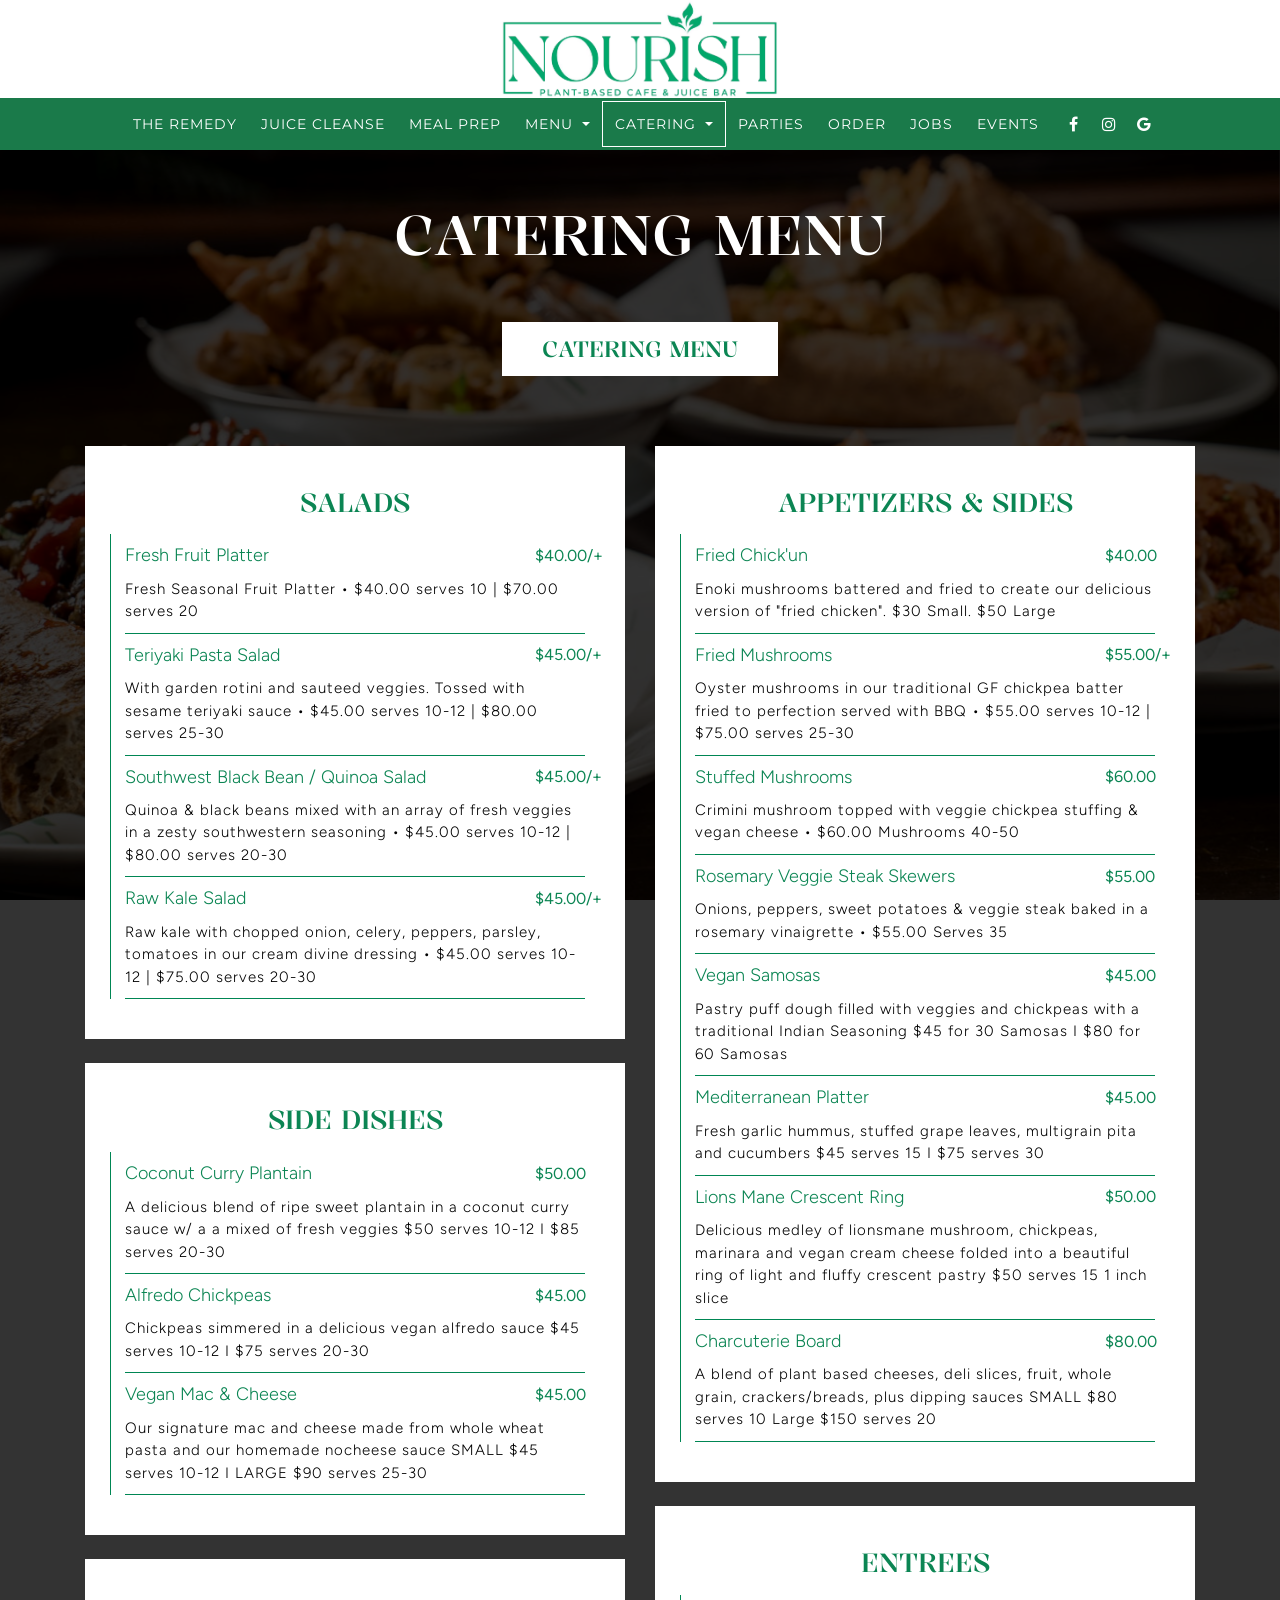
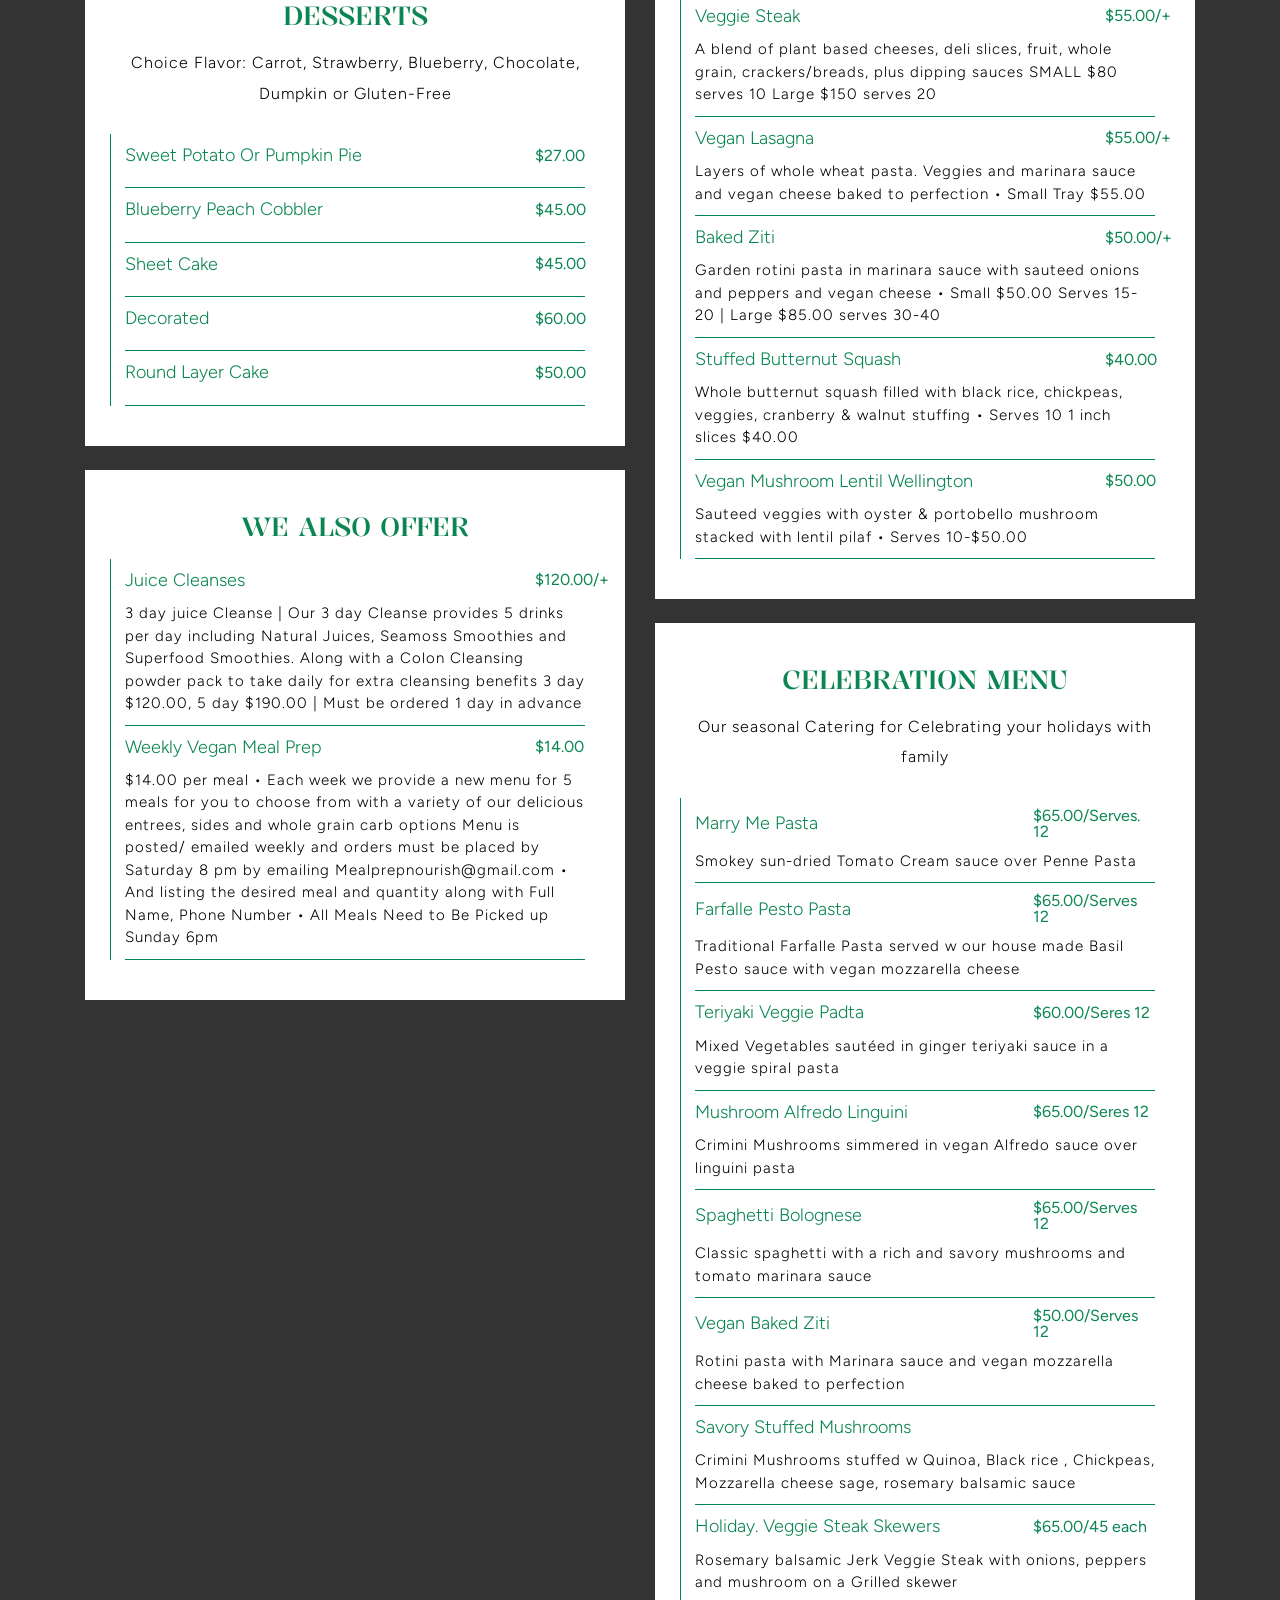
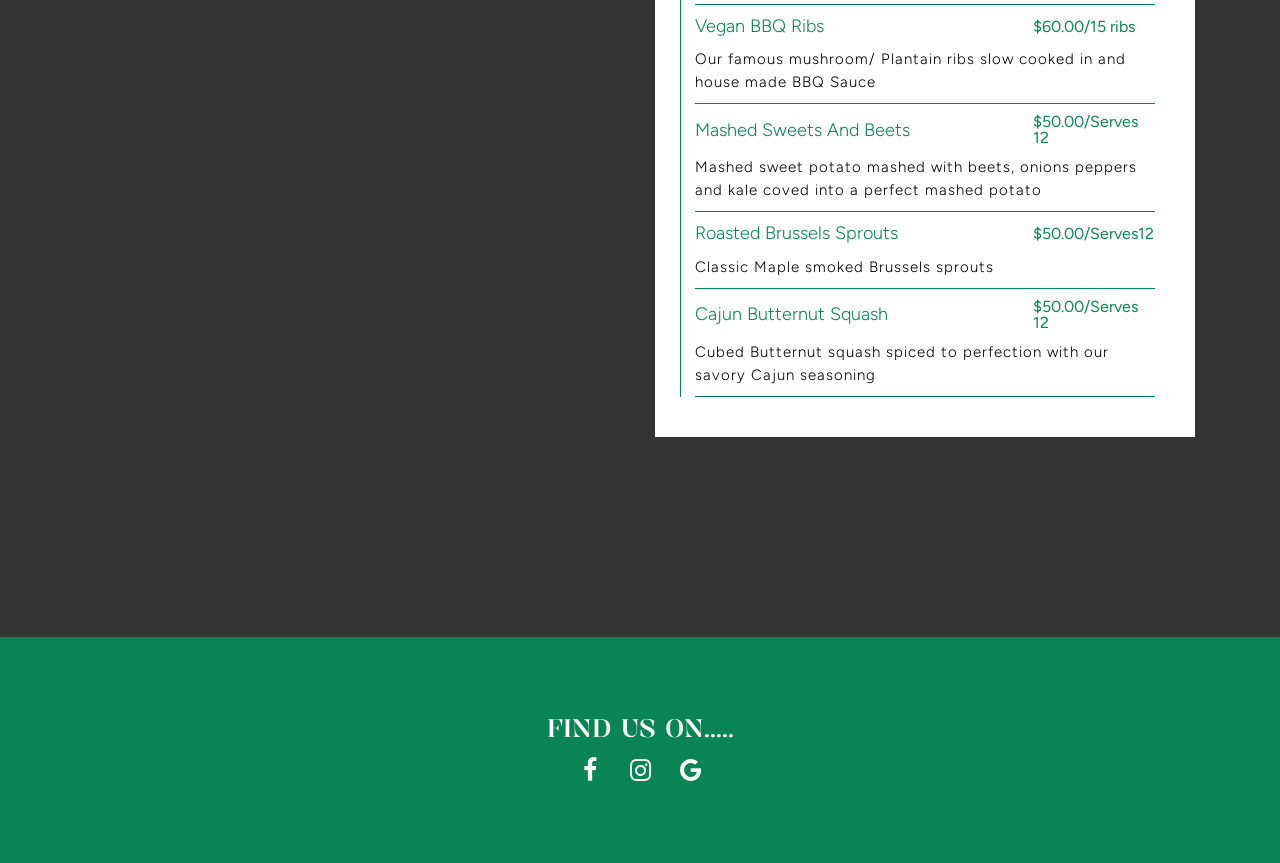
==== catering.html @ 9f15de31 "Live pushed" ====
<!DOCTYPE html>
<html lang="en">
<head>
    <meta charset="UTF-8">
    <meta name="viewport" content="width=device-width, initial-scale=1.0, maximum-scale=1">
<meta http-equiv="Cache-Control" content="no-cache, no-store, must-revalidate">
<meta http-equiv="Pragma" content="no-cache">
<meta http-equiv="Expires" content="0">

    <title>Luckys - Home</title>
    <link rel="shortcut icon" type="image/jpg" href="assets/images/logo/fav-icon.jpg" />
    <!-- fonts -->
    <link rel="preconnect" href="https://fonts.googleapis.com">
    <link rel="preconnect" href="https://fonts.gstatic.com" crossorigin>
    <link href="https://fonts.googleapis.com/css2?family=Figtree:ital,wght@0,300..900;1,300..900&family=Kalnia:wght@100..700&family=Lato:ital,wght@0,100;0,300;0,400;0,700;0,900;1,100;1,300;1,400;1,700;1,900&family=Montserrat:ital,wght@0,100..900;1,100..900&family=Playfair:ital,opsz,wght@0,5..1200,300..900;1,5..1200,300..900&display=swap" rel="stylesheet">
    <!-- custome css -->
    <link rel="stylesheet" href="assets/css/style.css" />
    <link rel="stylesheet" href="assets/css/resp.css" />
    <!-- bootstrap -->
    <link rel="stylesheet" href="assets/plugins/booststrap/css/main.css" />
    <!-- owl carousel -->
    <link rel="stylesheet" href="assets/plugins/owl-carousel/owl.carousel.min.css" />
    <link rel="stylesheet" href="assets/plugins/owl-carousel/owl.theme.default.min.css" />
    <!--swiper-->
    <link rel="stylesheet" href="https://cdn.jsdelivr.net/npm/swiper/swiper-bundle.min.css">
    <link rel="stylesheet" href="https://cdnjs.cloudflare.com/ajax/libs/font-awesome/4.7.0/css/font-awesome.min.css">
    
</head>

<body id="page-body">
  <div class="background-image">
    <img src="/assets/images/cateringbg.jpg" class="img-fluid" alt="">
  </div>

  <div id="site-header"></div>

 
<section class="catering-main-section main-heading">
  <div class="container">
    <h1 class="text-center">Catering Menu</h1>
    <a href="" class="orderBtn catering-btn">
        Catering Menu
    </a>
    <div class="row  justify-content-center text-center">

      <!-- 1st col 6 -->
      <div class="col-lg-6 col-md-6 col-sm-12">

        <!-- 1st Section -->
        <div class="juice-section">
          <h2>Salads</h2>
          <div class="juiceParent">
            <div class="juice-content catering-content">
              <div class="menu-item">
                <h3>Fresh Fruit Platter</h3>
                <span>$40.00/+</span>
              </div>
              <p>
                Fresh Seasonal Fruit Platter • $40.00 serves 10 | $70.00 serves 20
              </p>
            </div>
            <div class="juice-content catering-content">
              <div class="menu-item">
                <h3>Teriyaki Pasta Salad</h3>
                <span>$45.00/+</span>
              </div>
              <p>
                With garden rotini and sauteed veggies. Tossed with sesame teriyaki sauce • $45.00 serves 10-12 | $80.00 serves 25-30
              </p>
            </div>
            <div class="juice-content catering-content">
              <div class="menu-item">
                <h3>Southwest Black Bean / Quinoa Salad</h3>
                <span>$45.00/+</span>
              </div>
              <p>
                Quinoa & black beans mixed with an array of fresh veggies in a zesty southwestern seasoning • $45.00 serves 10-12 | $80.00 serves 20-30
              </p>
            </div>
            <div class="juice-content catering-content">
              <div class="menu-item">
                <h3>Raw Kale Salad</h3>
                <span>$45.00/+</span>
              </div>
              <p>
                Raw kale with chopped onion, celery, peppers, parsley, tomatoes in our cream divine dressing • $45.00 serves 10-12 | $75.00 serves 20-30
              </p>
            </div>
          </div>
        </div>

        <!-- 2nd Section -->
        <div class="juice-section my-4">
          <h2>Side Dishes</h2>
          <div class="juiceParent">
            <div class="juice-content catering-content">
              <div class="menu-item">
                <h3>Coconut Curry Plantain</h3>
                <span>$50.00</span>
              </div>
              <p>
                A delicious blend of ripe sweet plantain in a coconut curry sauce w/ a a mixed of fresh veggies $50 serves 10-12 I $85 serves 20-30
              </p>
            </div>
            <div class="juice-content catering-content">
              <div class="menu-item">
                <h3>Alfredo Chickpeas</h3>
                <span>$45.00</span>
              </div>
              <p>
                Chickpeas simmered in a delicious vegan alfredo sauce $45 serves 10-12 I $75 serves 20-30
              </p>
            </div>
            <div class="juice-content catering-content">
              <div class="menu-item">
                <h3>Vegan Mac & Cheese</h3>
                <span>$45.00</span>
              </div>
              <p>
                Our signature mac and cheese made from whole wheat pasta and our homemade nocheese sauce SMALL $45 serves 10-12 I LARGE $90 serves 25-30
              </p>
            </div>
          </div>
        </div>

        <!-- 3rd Section -->
        <div class="juice-section">
          <h2>Desserts</h2>
          <p class="catering-sub">
            Choice Flavor: Carrot, Strawberry, Blueberry, Chocolate, Dumpkin or Gluten-Free
          </p>
          <div class="juiceParent">
            <div class="juice-content catering-content">
              <div class="menu-item">
                <h3>Sweet Potato or Pumpkin Pie</h3>
                <span>$27.00</span>
              </div>
            </div>
            <div class="juice-content catering-content">
              <div class="menu-item">
                <h3>Blueberry Peach Cobbler</h3>
                <span>$45.00</span>
              </div>
            </div>
            <div class="juice-content catering-content">
              <div class="menu-item">
                <h3>Sheet Cake</h3>
                <span>$45.00</span>
              </div>
            </div>
            <div class="juice-content catering-content">
              <div class="menu-item">
                <h3>Decorated</h3>
                <span>$60.00</span>
              </div>
            </div>
            <div class="juice-content catering-content">
              <div class="menu-item">
                <h3>Round Layer Cake</h3>
                <span>$50.00</span>
              </div>
            </div>
          </div>
        </div>

        <!-- 4th Section -->
        <div class="juice-section mt-4">
          <h2>We Also Offer</h2>
          <div class="juiceParent">
            <div class="juice-content catering-content">
              <div class="menu-item">
                <h3>Juice Cleanses</h3>
                <span>$120.00/+</span>
              </div>
                <p>
                    3 day juice Cleanse | Our 3 day Cleanse provides 5 drinks per day including Natural Juices, Seamoss Smoothies and Superfood Smoothies. Along with a Colon Cleansing powder pack to take daily for extra cleansing benefits 3 day $120.00, 5 day $190.00 | Must be ordered 1 day in advance
                </p>
            </div>
            <div class="juice-content catering-content">
              <div class="menu-item">
                <h3>Weekly Vegan Meal Prep</h3>
                <span>$14.00</span>
              </div>
              <p>
                $14.00 per meal • Each week we provide a new menu for 5 meals for you to choose from with a variety of our delicious entrees, sides and whole grain carb options Menu is posted/ emailed weekly and orders must be placed by Saturday 8 pm by emailing Mealprepnourish@gmail.com • And listing the desired meal and quantity along with Full Name, Phone Number • All Meals Need to Be Picked up Sunday 6pm
              </p>
            </div>
          </div>
        </div>

      </div>

      <!-- 2nd col 6 -->
      <div class="col-lg-6 col-md-6 col-sm-12">

        <!-- 1st section -->
        <div class="juice-section">
          <h2>Appetizers & Sides</h2>
          <div class="juiceParent">
            <div class="juice-content catering-content">
              <div class="menu-item">
                <h3>Fried Chick'un</h3>
                <span>$40.00</span>
              </div>
              <p>
                Enoki mushrooms battered and fried to create our delicious version of "fried chicken". $30 Small. $50 Large
              </p>
            </div>
            <div class="juice-content catering-content">
              <div class="menu-item">
                <h3>Fried Mushrooms</h3>
                <span>$55.00/+</span>
              </div>
              <p>
                Oyster mushrooms in our traditional GF chickpea batter fried to perfection served with BBQ • $55.00 serves 10-12 | $75.00 serves 25-30
              </p>
            </div>
            <div class="juice-content catering-content">
              <div class="menu-item">
                <h3>Stuffed Mushrooms</h3>
                <span>$60.00</span>
              </div>
              <p>
                Crimini mushroom topped with veggie chickpea stuffing & vegan cheese • $60.00 Mushrooms 40-50
              </p>
            </div>
            <div class="juice-content catering-content">
              <div class="menu-item">
                <h3>Rosemary Veggie Steak Skewers</h3>
                <span>$55.00</span>
              </div>
              <p>
                Onions, peppers, sweet potatoes & veggie steak baked in a rosemary vinaigrette • $55.00 Serves 35
              </p>
            </div>
            <div class="juice-content catering-content">
              <div class="menu-item">
                <h3>Vegan Samosas</h3>
                <span>$45.00</span>
              </div>
              <p>
                Pastry puff dough filled with veggies and chickpeas with a traditional Indian Seasoning $45 for 30 Samosas I $80 for 60 Samosas
              </p>
            </div>
            <div class="juice-content catering-content">
              <div class="menu-item">
                <h3>Mediterranean Platter</h3>
                <span>$45.00</span>
              </div>
              <p>
                Fresh garlic hummus, stuffed grape leaves, multigrain pita and cucumbers $45 serves 15 I $75 serves 30
              </p>
            </div>
            <div class="juice-content catering-content">
              <div class="menu-item">
                <h3>Lions Mane Crescent Ring</h3>
                <span>$50.00</span>
              </div>
              <p>
                Delicious medley of lionsmane mushroom, chickpeas, marinara and vegan cream cheese folded into a beautiful ring of light and fluffy crescent pastry $50 serves 15 1 inch slice
              </p>
            </div>
            <div class="juice-content catering-content">
              <div class="menu-item">
                <h3>Charcuterie Board</h3>
                <span>$80.00</span>
              </div>
              <p>
                A blend of plant based cheeses, deli slices, fruit, whole grain, crackers/breads, plus dipping sauces SMALL $80 serves 10 Large $150 serves 20
              </p>
            </div>
          </div>
        </div>

        <!-- 2nd section -->
        <div class="juice-section my-4">
          <h2>Entrees</h2>
          <div class="juiceParent">
            <div class="juice-content catering-content">
              <div class="menu-item">
                <h3>Veggie Steak</h3>
                <span>$55.00/+</span>
              </div>
              <p>
                A blend of plant based cheeses, deli slices, fruit, whole grain, crackers/breads, plus dipping sauces SMALL $80 serves 10 Large $150 serves 20
              </p>
            </div>
            <div class="juice-content catering-content">
              <div class="menu-item">
                <h3>Vegan Lasagna</h3>
                <span>$55.00/+</span>
              </div>
              <p>
                Layers of whole wheat pasta. Veggies and marinara sauce and vegan cheese baked to perfection • Small Tray $55.00
              </p>
            </div>
            <div class="juice-content catering-content">
              <div class="menu-item">
                <h3>Baked Ziti</h3>
                <span>$50.00/+</span>
              </div>
              <p>
                Garden rotini pasta in marinara sauce with sauteed onions and peppers and vegan cheese • Small $50.00 Serves 15-20 | Large $85.00 serves 30-40
              </p>
            </div>
            <div class="juice-content catering-content">
              <div class="menu-item">
                <h3>Stuffed Butternut Squash</h3>
                <span>$40.00</span>
              </div>
              <p>
                Whole butternut squash filled with black rice, chickpeas, veggies, cranberry & walnut stuffing • Serves 10 1 inch slices $40.00
              </p>
            </div>
            <div class="juice-content catering-content">
              <div class="menu-item">
                <h3>Vegan Mushroom Lentil Wellington</h3>
                <span>$50.00</span>
              </div>
              <p>
                Sauteed veggies with oyster & portobello mushroom stacked with lentil pilaf • Serves 10-$50.00
              </p>
            </div>
          </div>
        </div>

        <!-- 3rd section -->
        <div class="juice-section">
          <h2>Celebration Menu</h2>
          <p class="catering-sub">
            Our seasonal Catering for Celebrating your holidays with family
          </p>
          <div class="juiceParent">
            <div class="juice-content catering-content">
              <div class="menu-item">
                <h3>Marry Me Pasta</h3>
                <span class="catering-amount">$65.00/Serves. 12</span>
              </div>
              <p>
                Smokey sun-dried Tomato Cream sauce over Penne Pasta
              </p>
            </div>
            <div class="juice-content catering-content">
              <div class="menu-item">
                <h3>Farfalle Pesto Pasta</h3>
                <span class="catering-amount">$65.00/Serves 12</span>
              </div>
              <p>
                Traditional Farfalle Pasta served w our house made Basil Pesto sauce with vegan mozzarella cheese
              </p>
            </div>
            <div class="juice-content catering-content">
              <div class="menu-item">
                <h3>Teriyaki Veggie Padta</h3>
                <span class="catering-amount">$60.00/Seres 12</span>
              </div>
              <p>
                Mixed Vegetables sautéed in ginger teriyaki sauce in a veggie spiral pasta
              </p>
            </div>
            <div class="juice-content catering-content">
              <div class="menu-item">
                <h3>Mushroom Alfredo Linguini</h3>
                <span class="catering-amount">$65.00/Seres 12</span>
              </div>
              <p>
                Crimini Mushrooms simmered in vegan Alfredo sauce over linguini pasta
              </p>
            </div>
            <div class="juice-content catering-content">
              <div class="menu-item">
                <h3>Spaghetti Bolognese</h3>
                <span class="catering-amount">$65.00/Serves 12</span>
              </div>
              <p>
                Classic spaghetti with a rich and savory mushrooms and tomato marinara sauce
              </p>
            </div>
            <div class="juice-content catering-content">
              <div class="menu-item">
                <h3>Vegan Baked Ziti</h3>
                <span class="catering-amount">$50.00/Serves 12</span>
              </div>
              <p>
                Rotini pasta with Marinara sauce and vegan mozzarella cheese baked to perfection
              </p>
            </div>
            <div class="juice-content catering-content">
              <div class="menu-item">
                <h3>Savory Stuffed Mushrooms</h3>
                <span class="catering-amount"></span>
              </div>
              <p>
                Crimini Mushrooms stuffed w Quinoa, Black rice , Chickpeas, Mozzarella cheese sage, rosemary balsamic sauce
              </p>
            </div>
            <div class="juice-content catering-content">
              <div class="menu-item">
                <h3>Holiday. Veggie Steak Skewers</h3>
                <span class="catering-amount">$65.00/45 each</span>
              </div>
              <p>
                Rosemary balsamic Jerk Veggie Steak with onions, peppers and mushroom on a Grilled skewer
              </p>
            </div>
            <div class="juice-content catering-content">
              <div class="menu-item">
                <h3>Vegan BBQ Ribs
                </h3>
                <span class="catering-amount">$60.00/15 ribs</span>
              </div>
              <p>
                Our famous mushroom/ Plantain ribs slow cooked in and house made BBQ Sauce
              </p>
            </div>
            <div class="juice-content catering-content">
              <div class="menu-item">
                <h3>Mashed Sweets and Beets</h3>
                <span class="catering-amount">$50.00/Serves 12</span>
              </div>
              <p>
                Mashed sweet potato mashed with beets, onions peppers and kale coved into a perfect mashed potato
              </p>
            </div>
            <div class="juice-content catering-content">
              <div class="menu-item">
                <h3>Roasted Brussels Sprouts</h3>
                <span class="catering-amount">$50.00/Serves12</span>
              </div>
              <p>
                Classic Maple smoked Brussels sprouts
              </p>
            </div>
            <div class="juice-content catering-content">
              <div class="menu-item">
                <h3>Cajun Butternut Squash</h3>
                <span class="catering-amount">$50.00/Serves 12</span>
              </div>
              <p>
                Cubed Butternut squash spiced to perfection with our savory Cajun seasoning
              </p>
            </div>
          </div>
        </div>

      </div>
 

    </div>

  </div>
</section>

<div id="footer"></div>



    
    

    <!-- jquery -->
    <script src="assets/plugins/jquery/slim.js"></script>
    <!-- bootstrap -->
    <script src="assets/plugins/booststrap/js/popper.js"></script>
    <script src="assets/plugins/booststrap/js/main.js"></script>
    <!-- owl carousel -->
    <script src="assets/plugins/owl-carousel/owl.carousel.min.js"></script>
    <!-- custome js -->
    <script src="assets/js/custome.js"></script>
</body>
</html>
---- assets/css/style.css ----
:root{
  --html-primary : #0b8553;
  --html-secondary :#008654;
  --black-color : #000000;
  --white-color : #ffffff;
  --line-color: #067acc;
  --green:      #1a7a4a;
  --green-dark: #155e39;
  --red-accent: #c0392b;
  --white:      #ffffff;
}

body, html {
  scroll-behavior: smooth;
}

/* HEADER */
 

/* ─────────────────────────────────────────
   ROOT FIX: position:fixed takes the header
   completely out of document flow.
   The page body NEVER reflows when the
   header shrinks, so the jerk is impossible.
───────────────────────────────────────── */
#site-header {
  position: fixed;
  top: 0; left: 0; right: 0;
  z-index: 1000;
  will-change: transform;        /* own GPU layer */
  transition: box-shadow 0.35s ease;
}

#site-header.scrolled {
  box-shadow: 0 3px 16px rgba(0,0,0,0.18);
}

 

/* ── Logo bar ── */
.logo-bar {
  background: var(--white);
  text-align: center; 
  transition: padding 0.35s ease;
}
#site-header.scrolled .logo-bar img{ width: 150px; transition: all 0.2s linear; } 
#site-header .logo-bar img{transition: all 0.2s linear; } 

/* ── Logo box ── */
.logo-wrap {
  position: relative;
  transition: padding 0.35s ease;
}
#site-header.scrolled .logo-wrap { padding: 4px 16px 3px; }
.logo-wrap img{ 
  width: 280px;
}
/* leaf decorations */
 
.logo-wrap::before { left: 22px;  transform: rotate(-20deg); }
.logo-wrap::after  { right: 22px; transform: scaleX(-1) rotate(-20deg); }
#site-header.scrolled .logo-wrap::before,
#site-header.scrolled .logo-wrap::after { opacity: 0; }

/* ── Logo text
   CRITICAL: font-size NEVER changes.
   We scale with transform — GPU only, zero reflow. ── */
.logo-name {
  font-family: 'Playfair Display', serif;
  font-size: 2.6rem;           /* constant */
  font-weight: 700;
  letter-spacing: 6px;
  color: var(--green);
  line-height: 1;
  text-transform: uppercase;
  display: inline-block;
  transform-origin: top center;
  transition: transform 0.35s ease, letter-spacing 0.35s ease;
}
#site-header.scrolled .logo-name {
  transform: scale(0.52);      /* looks like ~1.35rem, no layout shift */
  letter-spacing: 3px;
}

html {
  overflow-y: scroll;
}

/* ── Subtitle ── */
.logo-sub {
  font-family: 'Lato', sans-serif;
  font-size: 0.58rem;
  letter-spacing: 3.5px;
  color: var(--green);
  text-transform: uppercase;
  margin-top: 2px;
  display: block;
  transform-origin: top center;
  transition: opacity 0.3s ease, transform 0.3s ease, margin-top 0.3s ease;
}
#site-header.scrolled .logo-sub {
  opacity: 0;
  transform: scaleY(0);
  margin-top: 0;
}

/* ── Nav bar ── */
.main-nav { background: var(--green); }

.main-nav .navbar { padding: 0; min-height: 48px; }

.main-nav .navbar-nav .nav-link,
.main-nav .navbar-nav .dropdown-toggle {
  font-size: 14px;
  font-weight: 400;
  letter-spacing: 1px;
  text-transform: uppercase;
  color: #fff !important;
  padding: 14px 12px !important;
  transition: background 0.2s;
  position: relative;
  font-family: "Montserrat", sans-serif;
}
/* .main-nav .navbar-nav .nav-item:hover > .nav-link { background: rgba(0,0,0,0.15); } */

.main-nav .navbar-nav .nav-item.highlighted > .nav-link {
  border: 1.5px solid #fff;
  padding: 10px 12px !important;
}
.social-icons-holder.mobile {
  display: none !important;
}

.social-icons .nav-link { font-size: 1rem; padding: 14px 7px !important; }
.navbar .social-links {
  gap: 5px;
}
.navbar .contact-icon {
  width: 30px;
  height: 30px;
}
.nav-link::before{
  content: '';
  position: absolute;
  bottom: 10px;
  left: 0;
  width: 0; 
  transition: all 0.3s linear;
  border-bottom: 2px solid var(--white-color);
}
.nav-link:hover::before{
  width: 100%;
}
.dropdown-item {
  font-family: "Montserrat", sans-serif;
  font-weight: 300;
  color: #fff;
  font-size: 14px;
}


/* ── Smooth dropdown — open AND close ── */
.main-nav .dropdown-menu {
  display: block !important;
  max-height: 0;
  overflow: hidden;
  visibility: hidden;
  transition: max-height 0.5s linear, visibility 0s linear 0.35s;
}

.main-nav .dropdown-menu.show {
  max-height: 300px;
  visibility: visible;
  transition: max-height 0.5s linear, visibility 0s linear 0s;
}


/* Dropdowns */
.dropdown-menu {
  background: var(--green);
  border: none; border-radius: 0;
  min-width: 160px; padding: 0; margin-top: 0;
}
.dropdown-menu .dropdown-item {
  /* font-family: 'Lato', sans-serif;
  font-size: 0.72rem; font-weight: 700;
  letter-spacing: 1.4px; text-transform: uppercase;
  color: #fff; padding: 10px 18px; */
}
.dropdown-menu .dropdown-item:hover { background: rgba(255,255,255,0.12); color: #fff; }

/* Hamburger */
.navbar-toggler { border-color: rgba(255,255,255,0.5); }
.navbar-toggler-icon {
  background-image: url("data:image/svg+xml,%3csvg xmlns='http://www.w3.org/2000/svg' width='30' height='30' viewBox='0 0 30 30'%3e%3cpath stroke='rgba(255,255,255,0.9)' stroke-linecap='round' stroke-miterlimit='10' stroke-width='2' d='M4 7h22M4 15h22M4 23h22'/%3e%3c/svg%3e");
}

/* ── Hero ── */
.hero-placeholder {
  height: 1800px;
  background: linear-gradient(160deg, #c8d8c8 0%, #a0b8a0 50%, #8aaa8a 100%);
  display: flex; align-items: center; justify-content: center;
  color: rgba(255,255,255,0.75);
  font-family: 'Lato', sans-serif; font-size: 0.9rem;
  letter-spacing: 2px; text-transform: uppercase;
}

/* HEADER */

 .close:not(:disabled):not(.disabled):focus,  .close:not(:disabled):not(.disabled):hover {
    opacity: 1;
}

         .gallerySection {
            z-index: 99;
        }

 .lightbox-container {
    position: fixed;
}
 .lightboxpreview {
   transition: all .3s linear;
padding-top:60%;
  cursor:pointer;
  background-size:cover;
}
   
 .lightbox-content {
max-height:75svh;
  height:75svh;
}

 .lightbox-close { 
  cursor:pointer;
    margin-left: auto;
  position:absolute;
  right:-30px;
  top:-30px;
  color:white;
    font-size: 2rem;
    font-weight: 700;
    line-height: 1;}

     .modalscale {transform:scale(0);
opacity:0;}



 .lightbox-container,  .lightbox-btn,  .lightbox-image-wrapper,  .lightbox-enabled{transition:all .4s ease-in-out;}
.lightbox_img_wrap {padding-top:65%;
  position:relative;
  overflow:hidden;
  width: 100%;
  height: 100%;
}
 .lightbox-enabled:hover {
  transform:scale(1.1)
}
 .lightbox-enabled {width:100%;
height:100%;
  position:absolute;
  top:0;
object-fit:cover;
cursor:pointer;}

 .lightbox-container {width:100vw;
height:100vh;
position:fixed;
top:0;
left:0;
  display:flex;
  align-items:center;
  justify-content:center;
background-color:rgba(0,0,0,.6);
z-index:9999;
opacity:0;
pointer-events:none;
}

 .lightbox-container.active {
  opacity:1;
  pointer-events:all;
}
 .lightbox-image-wrapper {
  display:flex;
  transform:scale(0);
  align-items:center;
  justify-content:center;
  max-width:90vw;
  max-height:90vh;
  position: relative;
    background: #fff;
    padding: 5px;
}
 .lightbox-container.active .lightbox-image-wrapper {transform:scale(1);}
 .lightbox-btn,  #close {
    color: white;
    z-index: 9999999;
    cursor: pointer;
    position: absolute;
    font-size: 18px;
    background: #000;
    width: 40px;
    height: 40px;
    display: flex;
    align-items: center;
    justify-content: center;
    border-radius: 50%;
    border: 2px solid #fff;

}

 #close {
    top: -15px;
    right: -10px;
    background: #000;
    width: 40px;
    height: 40px;
    display: flex;
    align-items: center;
    justify-content: center;
    border-radius: 50%;
    border: 2px solid #fff;
    font-size: 18px;
}

 .left {left:10px;}
 .right {right:10px;}
 

 .lightbox-image {
    width: 500px;
    max-height: 500px;
    object-fit: cover;
 }

@keyframes slideleft {
  33% {transform:translateX(-300px);
  opacity:0;
  }
  66% {transform:translateX(300px);
  opacity:0;
  }
}


 .slideleft {
   animation-name: slideleft;
 animation-duration: .5s; 
 animation-timing-function: ease; 
}
@keyframes slideright {
  33% {transform:translateX(300px);
  opacity:0;}
  66% {transform:translateX(-300px);
  opacity:0;}
}


 .slideright{
   animation-name: slideright;
 animation-duration: .5s; 
 animation-timing-function: ease; 
}
	
 .close {
    opacity: 1;
}
	
	

    .nav-pills {
      gap: 25px;
    }  

      

    
    
    /*  */
          body  { 
          font-family: "Figtree", sans-serif; 
          color: #6c6a6a; 
          line-height: 24px; 
          overflow-x: hidden; 
          scroll-behavior: smooth; 
          background-color: #fff;
          } 
          
          p {
         margin-bottom: 25px; 
         font-size: 20px;
          font-family: "Figtree", sans-serif;
          color: #fff;
          letter-spacing: 1px;
          line-height: 1.9em;
          font-weight: 200;
         }
      
          p > a {
         color: inherit;
         }
          h1,  h2,  h3,  h4,  h5,  h6 {
         line-height: 1.3;
         font-family: "Kalnia", serif;
         }
          .row {
         margin: 0 -15px!important;
         }
         
          section {
         position: relative;
         z-index: 1;
         background-size: cover;
         background-position: center center;
         background-repeat: no-repeat;
         }   
          .btn {
         font-size: 14px;
         border-radius: 0;
         padding: 0 30px;
         line-height: 50px;
         }  
    
           #lightbox {
        display: none;
      }
         #lightbox.active {
        display: flex;
      }

      /* section{
        padding: 70px 0;
        position: relative;
        z-index: 0;
       } */
      
          .overlay{
            content: "";
          background: rgb(0 0 0 / 58%);
          position: absolute;
          width: 100%;
          height: 100%;
          top: 0;
          left: 0;
          z-index: -1;
         }
      
          h1 {
          font-size: 70px;
          color: var(--html-primary);
          font-weight: 500;
          text-transform: uppercase;
          margin-top: 0;
         }
          h2 {
          font-size: 65px;
          color: #ffffff;
          font-weight: 500;
          text-transform: uppercase;
         }
          h3 {
          color: #fff;
        font-size: 25px;
        font-weight: 600;
          }
          h4 {
          
         }
          h5 {
          
         }
          h6 {
          
         }
      
               video {
        width: 100%;
        display: block;
      }
      
      
         .controls {
        position: absolute;
          bottom: 20px;
          width: 100%;
          display: flex;
          align-items: center;
          gap: 10px;
          padding: 10px;
      }
      
        .controls button {
        background: none;
          border: none;
          color: #fff;
          font-size: 40px;
          cursor: pointer;
          font-weight: 900;
          width: 40px;
          height: 40px;
      }
       .headerSection {
          overflow: hidden;
      }
        #mute {
        width: 50px;
          height: 50px;
          background-size: contain;
          background-repeat: no-repeat;
          border: none;
          cursor: pointer;
      }
      
        .volume-on {
        background-image: url("https://assets.touch2success.com/static/b1cb275a788a9c10f60a93682b1e7039/img/1771956388phpkcCbmr.png") !important;
        filter: invert(1);
      }
      
        .volume-mute {
        background-image: url("https://assets.touch2success.com/static/b1cb275a788a9c10f60a93682b1e7039/img/1771956388php33QjFG.png") !important;
        filter: invert(1);
      }
       .headerContent {
        background: var(--html-primary);
          padding: 25px 10px;
          text-align: center;
      }
       .foodSection {
        padding: 100px 0;
      }
       .foodContent {
        text-align: center;
      }
       .logoImg {
        width: 80px;
      }
       .foodContent p{ 
        font-size: 28px;
          font-weight: 500;
          margin-bottom: 30px;
          color: #000;
          font-family: "Kalnia", serif;
          line-height: 1.3;
      }
       .orderBtn {
        color: var(--html-primary);
          background: #ff000000;
          font-size: 18px;
          border: 2px solid var(--html-primary);
          padding: 8px 30px;
          display: inline-block;
          font-family: "Kalnia", serif;
          text-transform: uppercase;
          font-weight: 500;
      }
      
       .orderBtn:hover {
        text-decoration: none;
          background-color: var(--html-secondary);
          background: var(--html-secondary);
          color: #fff;
          border-width: 2px;
          border-style: solid;
          border-color: var(--html-secondary);
          opacity: 1;
          -webkit-animation-duration: 0.3s;
          animation-duration: 0.3s;
          -webkit-animation-timing-function: linear;
          animation-timing-function: linear;
          -webkit-animation-iteration-count: 1;
          animation-iteration-count: 1;
          -webkit-animation-name: a-wobble-vertical;
          animation-name: a-wobble-vertical;
          -webkit-animation-duration: 1s;
          animation-duration: 1s;
      }
      /* Wobble Vertical -> animation 3 */
      @-webkit-keyframes a-wobble-vertical {
        16.65% {
          -webkit-transform: translateY(8px);
          transform: translateY(8px);
        }
        33.3% {
          -webkit-transform: translateY(-6px);
          transform: translateY(-6px);
        }
        49.95% {
          -webkit-transform: translateY(4px);
          transform: translateY(4px);
        }
        66.6% {
          -webkit-transform: translateY(-2px);
          transform: translateY(-2px);
        }
        83.25% {
          -webkit-transform: translateY(1px);
          transform: translateY(1px);
        }
        100% {
          -webkit-transform: translateY(0);
          transform: translateY(0);
        }
      }
      @keyframes a-wobble-vertical {
        16.65% {
          -webkit-transform: translateY(8px);
          transform: translateY(8px);
        }
        33.3% {
          -webkit-transform: translateY(-6px);
          transform: translateY(-6px);
        }
        49.95% {
          -webkit-transform: translateY(4px);
          transform: translateY(4px);
        }
        66.6% {
          -webkit-transform: translateY(-2px);
          transform: translateY(-2px);
        }
        83.25% {
          -webkit-transform: translateY(1px);
          transform: translateY(1px);
        }
        100% {
          -webkit-transform: translateY(0);
          transform: translateY(0);
        }
      }
       .onlineSection {
        background-image: url('https://assets.touch2success.com/static/b1cb275a788a9c10f60a93682b1e7039/img/1771959519php3Tkv75.jpg');
        background-size: cover;
        padding: 100px 0;
        text-align: center;
      }
       .orderBtn.two {
        color: #ffffff;
        border: 2px solid #ffffff;
      }
       .orderBtn.two:hover {
        background-color: #fff;
        color: var(--html-secondary);
        transition: all 0.2s linear;
      }
       .carouselBg {
        min-height: 650px;
          background-repeat: no-repeat;
          background-size: cover;
          display: flex;
          justify-content: center;
          background-position: center;
      }
       .carousel-item .content{ 
        display: flex;
          align-items: center;
          justify-content: center;
          flex-direction: column;
          z-index: 1;
          text-align: center;
      }
       .carousel-item::after {
        content: '';
          position: absolute;
          top: 0;
          left: 0;
          width: 100%;
          height: 100%;
          background: #0000006f;
          z-index: 0;
      }
        .carousel-inner::after {
        display: none;
      }
      
       .gallery {
        display: grid;
          grid-template-columns: repeat(5, 1fr);
          grid-template-rows: repeat(2, auto);
          gap: 0;
      }
       .gallery .bigImg {
            grid-row-start: 1;
          grid-row-end: 4;
          grid-column-start: 1;
          grid-column-end: 3;
      }
       .gallery { 
        width: 100%;
        height: 100%;
      }
    
        .gallery .item{ 
        overflow: hidden;
        transition: all 0.2s linear;
       }
        .gallery .item img{  
        transition: all 0.2s linear;
        object-fit: cover;
       }
       .fa-map-marker {
        color: #84ee7d;
       }
    
        .gallery .item:hover img{ 
        overflow: hidden;
        transform: scale(1.15) rotate(5deg);
        transition: all 0.2s linear;
       }
         .lb-data .lb-number {
        display: none !important;
      }
          /* .uk-grid>* {
              padding-left: 0;
          }
      
          *+.uk-grid-margin, .uk-grid+.uk-grid, .uk-grid>.uk-grid-margin {
            margin: 0;
          }
      
          .uk-grid {
              margin-left: 0;
          } */
    
           .reviewSection {
            background-image: url('https://assets.touch2success.com/static/b1cb275a788a9c10f60a93682b1e7039/img/1772022039phpP1yaQx.jpg');
            background-size: cover;
            padding: 100px 0;
            text-align: center;  
        background-attachment: fixed;
          }
           .reviewContent p {
            font-size: 14px;
          }
           .reviewContent i.fa.fa-star {
            color: #9af290;
          }
           .review-text {
            width: 80%;
        display: flex;
        align-items: center;
        justify-content: center;
        margin: auto;
          }
           .review-text i{ 
            width: 30px;
        height: 30px;
        font-size: 40px;
        color: #9af290;
          }
    
            blockquote {
        margin-top: 20px;
        padding: 0 25px;
        font-size: 17px;
        color: #fff;
        margin-bottom: 10px;
        height: 100px;
    display: flex;
    align-items: center;
    font-weight: 300;
    }
    .brandBtns {
      gap: 20px;
      display: flex;
      justify-content: center;
      flex-wrap: wrap;
    }
    .onlineSection p{
      line-height: 1.3;
      font-size: 18px;
      margin: 25px 0 40px;
    }
    .reviewSection::after, .onlineSection:after {
      content: '';
      position: absolute;
      top: 0;
      left: 0;
      width: 100%;
      height: 100%;
      background: #00000042;
      z-index: -1;
  }
     .owl-nav { 
        display: flex;
        justify-content: space-between;
        width: 100%;
        top: 30%;
        bottom: 0;
    }
     .owl-nav .owl-prev span{  
        position: absolute;
    top: 0;
    bottom: 0;
    margin: auto;
    left: 0;
    display: flex;
    align-items: center;
    }
     .owl-nav .owl-next span{  
        position: absolute;
    top: 0;
    bottom: 0;
    margin: auto;
    right: 0;
    display: flex;
    align-items: center;
    }
     .owl-nav button span{ 
      font-size: 50px;
      color: #ffffffb6;
    }
     .owl-theme .owl-nav [class*=owl-]:hover {
        background: transparent;
        color: #FFF;
        text-decoration: none;
    }
     .carouselCenter .owl-dots {
      margin-top: 50px;
        z-index: 0;
        position: relative;
    }
    
     .owl-nav:hover button span {
      color: #ffffff;
    }
     .locationContents {
      padding:0 25px;
    }
     .mapSection:after {
      content: '';
      position: absolute;
      top: 0;
      left: 0;
      background-image: url('https://assets.touch2success.com/static/b1cb275a788a9c10f60a93682b1e7039/img/1772026854php6Ff9La.jpg');
      background-size: contain;
      width: 100%;
      height: 100%;
      z-index: -1;
      opacity: 0.5;
    }
     .maps iframe{
      border: 0;
        width: 100%;
        height: 500px;
    }
     .locationContents {
      display: flex;
        flex-wrap: wrap;
        justify-content: center;
        align-items: center;
    }
     .locationContents p{ 
      text-align: center;
      font-size: 20px;
      font-weight: 500;
      color: #098756;
      line-height: 1.3;
    }
     .locationContents p span{  
      font-family: "Kalnia", serif;
        display: block;
        font-size: 30px;
        font-weight: 500;
        margin-bottom: 10px;
    }
     .locOne {
      width: 50%;
    }
     .locTwo {
      width: 100%;
    }
     .socialSection {
      background-color: #098555;
      padding: 75px 0;
      text-align: center;
    }
     .carousel-indicators li {
      width: 20px;
        height: 20px;
        border-radius: 50%;
    }
     .socialSection::after {
      content: '';
      position: absolute;
      top: 0;
      left: 0;
      background-image: url('https://assets.touch2success.com/static/b1cb275a788a9c10f60a93682b1e7039/img/1772029330phpe2flMu.jpg');
    }
     .socialSection h3{
      text-transform: uppercase;
      font-weight: 500;
      text-align: center;
    }
     .socialSection .fa{
      color: #fff;
      font-size: 25px;
    }
     .social-links {
      display: flex;
        align-items: center;
        gap: 15px;
        justify-content: center;
    }
     .contact-icon {
      background-color: #ffffff00;
        width: 35px;
        height: 35px;
        display: flex;
        align-items: center;
        justify-content: center;
      transition: all 0.2s linear;
      color: var(--white-color);
    }
     .contact-icon:hover{
      background-color: #fff;
      transition: all 0.2s linear;
    }
     .contact-icon:hover .fa{ 
      color: #098555;
      transition: all 0.2s linear;
    }
    
     .uk-link-toggle:hover .uk-link,  .uk-link:hover,  a:hover {
      text-decoration: none;
    }
    

          .video-wrapper {position:relative;}
          .video-wrapper video {width:100%;height: 90dvh; display:block;object-fit: cover;}
          .play-btn , .mute-btn{position:absolute; bottom:10px;font-size:40px; color:white; cursor:pointer;  width:50px; height:50px; border-radius:50%; display:flex; align-items:center; justify-content:flex-start; transition:0.3s ease;}
          .play-btn {left: 60px;}
          .mute-btn{left:120px}
      
.logo {
  position: relative;
  max-width: 300px;
  margin: auto;
}
         
 /* Juice Page Start */

.header-main-section {
  position: relative;
  font-family: "Figtree", sans-serif;
  text-transform: uppercase;
  padding: 200px 0 100px;
}
.header-main-section::before{
  content: '';
  position: absolute;
  top: 0;
  left: 0;
  width: 100%;
  height: 100%;
  background-color: var(--black-color);
  opacity: 0.7;
  z-index: -1;
}
.header-main-section h1{
  font-size: 58px; 
  color: var(--white-color);
  margin-bottom: 80px;
}
.juice-section h2{
  font-size: 30px;
  font-weight: 500;
  margin-bottom: 15px;
  color: var(--html-primary);
}
.juice-content h3{
  font-size: 18px;
  text-transform: capitalize;
  font-family: "Figtree", sans-serif;
  font-weight: 300;
  margin: 0;
  width: calc(100% - 50px);
  color: var(--html-primary);
}
.menu-item span {
  display: block;
  width: 50px;
  line-height: 1;
}
.juice-content p{
  font-size: 15px;
  text-transform: none;
  font-family: "Figtree", sans-serif;
  margin-bottom: 0;
  font-weight: 300;
  line-height: 1.5;
  color: var(--html-primary);
}
.juice-section{
  background-color: var(--white-color);
  padding: 40px;
}
.juice-content {
  border-bottom: 1.3px solid var(--html-secondary);
  padding: 10px 0;
}
.juiceParent{
  position: relative;
}
.juiceParent::after{
  content: '';
  position: absolute;
  top: 0;
  left: -15px;
  width: 1px;
  height: 100%;
  background-color: var(--html-secondary);
}
.menu-item{
  display: flex;
  align-items: center;
  justify-content: space-between;
  margin: 0 0 10px 0;
  color: var(--html-primary);
} 
.btn-2{
  width: fit-content;
  margin: auto;
  display: flex;
  margin-top: 60px;
  color: var(--white-color) !important;
  border: 2px solid var(--white-color);
    background: var(--html-primary);
}
.orderBtn.btn-2:hover {
  border-color: var(--green-dark);
  background: var(--white);
  color: var(--green-dark);
}

/* Juice Page End */


/* Meal Page Start */
.meal-main-section {
  position: relative;
  font-family: "Kalnia", serif;
  text-transform: uppercase;
  padding: 200px 0 100px;
}
.meal-main-section::before{
  content: '';
  position: absolute;
  top: 0;
  left: 0;
  width: 100%;
  height: 100%;
  background-color: var(--black-color);
  opacity: 0.8;
  z-index: -1;
}
.meal-main-section h1{
  font-size: 65px; 
  color: var(--white-color);
  margin-bottom: 20px;
}
.meal-image img{
  width: 680px;
  height: 400px;
  margin: 0 auto 30px;
  object-fit: cover;
}
.meal-text{
  margin-bottom: 100px;
}
.meal-text p{
  font-size: 16px;
  text-transform: none;
  width: 80%;
  margin: auto;
  text-align: center;
  line-height: 1.5;
}
.meal-btn {
  position: absolute;
  background-color: var(--white-color);
  color: var(--html-primary);
  border: none;
  padding: 12px 40px;
  display: flex;
  top: -30px;
  left: 0;
  bottom: 0;
  right: 0;
  width: fit-content;
  height: fit-content;
  margin: auto;
}
.meal-btn:hover{
  border: 2px solid var(--white-color);
}
.meal-section span{
  color: var(--html-primary);
  text-transform: capitalize;
  font-family: "Figtree", sans-serif; 
}
.meals-title p{
  text-transform: capitalize;
  text-align: center;
  font-family: "Figtree", sans-serif; 
}
.meal-section h2{
  margin-bottom: 5px;
}
.meal-parent{
  margin-top: 20px;
}

/* Meal Page End */

/* Events Page Start */

.events-main-section{
  position: relative;
  font-family: "Kalnia", serif;
  text-transform: uppercase;
  width: 100%;
  min-height: 900px;
  object-fit: cover;
  padding: 200px 0
}
.events-main-section::before{
  content: '';
  position: absolute;
  top: 0;
  left: 0;
  width: 100%;
  height: 100%;
  background-color: var(--black-color);
  opacity: 0.7;
  z-index: -1;
}
.events-main-section h1{
  font-size: 65px;
  font-weight: 700;
  color: var(--white-color);
  margin-bottom: 20px;
}
.events-heading p{
  text-transform: none;
}

/* Events Page End */


/* Remedy Page Start */
.remedy-main-section{
  position: relative;
  font-family: "Kalnia", serif;
  text-transform: uppercase;
  width: 100%;
  min-height: 900px;
  object-fit: cover;
  padding: 200px 0 0;
}
.remedy-main-section::before{
  content: '';
  position: absolute;
  top: 0;
  left: 0;
  width: 100%;
  height: 100%;
  background-color: var(--black-color);
  opacity: 0.8;
  z-index: -1;
}
.remedy-main-section h1{
  font-size: 65px; 
  color: var(--white-color);
  margin-bottom: 20px;
}
.remedy-btn{
  border: none;
  background-color: var(--white-color);
  color: var(--html-primary);
  gap: 10px; 
  border: 2px solid transparent;
}
.remedy-btn:hover{
  border: 2px solid var(--white-color);
}
.remedy-double-text {
  display: flex;
  gap: 10px;
  align-items: center;
  justify-content: center;
  flex-wrap: wrap;
}

/* Remedy Page End */

/* Catering Page Start */
.catering-main-section {
  position: relative; 
  text-transform: uppercase;
  padding: 200px 0
}
.catering-main-section::before{
  content: '';
  position: absolute;
  top: 0;
  left: 0;
  width: 100%;
  height: 100%;
  background-color: var(--black-color);
  opacity: 0.8;
  z-index: -1;
}
.catering-main-section h1{
  font-size: 65px; 
  color: var(--white-color);
  margin-bottom: 20px;
}
.catering-btn{
  left: 0;
  right: 0;
  margin: 50px auto 70px;
  display: flex;
  width: fit-content;
  background-color: var(--white-color);
  color: var(--html-primary);
  border: unset;
  padding: 15px 40px;
  font-size: 22px;
}
.catering-btn:hover{
  border: 2px solid var(--white-color);
}
.catering-content{
  text-align: start;
}
.catering-content p{
  color: var(--black-color);
}
.catering-sub{
  color: var(--black-color);
  text-transform: none;
  font-size: 16px;
}
.menu-item .catering-amount {
  width: 148px;
  text-transform: none;
}

/* Catering Large Inquiry Start */

.cateringinquiry-main-section {
  position: relative;
  font-family: "Kalnia", serif;
  text-transform: uppercase;
  padding: 200px 0
}
.cateringinquiry-main-section::before{
  content: '';
  position: absolute;
  top: 0;
  left: 0;
  width: 100%;
  height: 100%;
  background-color: var(--white-color);
  opacity: 0.9;
  z-index: -1;
}
.cateringinquiry-main-section h1{
  font-size: 35px;
  margin-bottom: 30px;
  font-weight: 700;
  color: var(--black-color);
  font-family: 'Lato', sans-serif;
  text-transform: none;
}
.catering-para p{
  color: var(--black-color);
  text-transform: none;
  font-weight: 600;
  text-align: center;
  font-size: 16px;
  font-weight: 500;

}
.catering-food-image{
  position: relative;
}
.catering-food-image img{
  width: 400px;
  height: 180px;
  object-fit: cover;
}
.catering-food-image:hover img{
  outline: 4px solid var(--line-color);
}
/* Catering Large Inquiry End */

/* Catering Page End */


/* Drinks Page Start */
.drinks-main-section {
  position: relative;
  font-family: "Kalnia", serif;
  text-transform: uppercase;
  padding: 200px 0;
  width: 100%;
  min-height: 900px;
}
.drinks-main-section::before{
  content: '';
  position: absolute;
  top: 0;
  left: 0;
  width: 100%;
  height: 100%;
  background-color: var(--html-primary);
  opacity: 0.85;
  z-index: -1;
}
.drinks-main-section h1{
  font-size: 65px; 
  color: var(--white-color);
  margin-bottom: 20px;
}
.drinks-heading p{
  text-transform: none;
}

/* Drinks Page End */

/* Food Page Start */
.food-main-section {
  position: relative;
  font-family: "Figtree", sans-serif;
  text-transform: uppercase;
  padding: 200px 0 100px;
  width: 100%;
  min-height: 900px;
}
#naurishMenu p {
  font-size: 14px; 
}
.background-image{
  width: 100%;
  height: 100dvh;
  position: fixed;
}
.background-image img{
  width: 100%;
  height: 100dvh;
  object-fit: cover
}
.food-main-section::before{
  content: '';
  position: absolute;
  top: 0;
  left: 0;
  width: 100%;
  height: 100%;
  background-color: var(--html-primary);
  opacity: 0.9;
  z-index: -1;
}
.food-main-section h1{
  font-size: 65px; 
  color: var(--white-color);
  margin-bottom: 20px;
}
.food-double-text{
  margin: 40px auto 50px;
}
.food-heading{
  text-transform: none;
  margin-bottom: 30px;
}
.food-heading p{
  font-size: 17px;
}
.food-sub-para p{
  text-align: center;
  font-size: 16px;
  text-transform: none;
  color: var(--html-primary);
}
.food-section h2{
  text-align: center;
}
.food-section{
  text-align: start;
}
.food-right-content{
  text-align: start;
}
.food-divine-para p{
  font-weight: 400;
  line-height: 1.5;
  text-transform: none;
  font-size: 14px;
  color: var(--html-primary);
}

/* Food Page End */

/* Parties Page Start */
.parties-para p{
  width: 80%;
  margin: -20px auto 30px;
  font-weight: 500;
  line-height: 1.5;
}

/* Parties Page End */
---- assets/css/resp.css ----
/* RESPONSIVE VIEW */



 @media(min-width:1200px){
  .catering-main-section .container{
       max-width: 1140px;
   }
}


@media(min-width:1500px){
  .catering-main-section .container{
      max-width: 1440px;
  }
}
   



  
      
@media (max-width:1500px)
{
  .page-wrapper .video-wrapper video {
        height: 75dvh;
  }
  .page-wrapper .foodSection {
    padding: 75px 0;
  }
  .page-wrapper h1 {
    font-size: 60px;
  }
  .page-wrapper .foodContent p {
    font-size: 22px;
    font-weight: 500;
    margin-bottom: 20px;
    margin-top: 10px;
  }
  .page-wrapper .orderBtn {
    font-size: 18px; 
    padding: 6px 25px;
  }
  .page-wrapper h2 {
    font-size: 55px;
    margin-bottom: 5px;
  }
  .page-wrapper .onlineSection {
  padding: 75px 0;
  }
  .page-wrapper .carouselBg {
  min-height: 530px;
  }
  .page-wrapper .carouselSection h2 {
  font-size: 45px;
  }
  .page-wrapper .carousel-indicators li {
  width: 15px;
  height: 15px; 
  }
  .page-wrapper .carouselCenter .owl-dots {
  margin-top: 30px;
  }
  .page-wrapper .owl-nav {
  top: 15%;
  }
  .page-wrapper .reviewContent h3 {
  font-size: 22px;
  }
  .page-wrapper blockquote {
  font-size: 15px;
  font-weight: 600;
  }
.page-wrapper .reviewContent p {
font-size: 14px;
margin-bottom: 5px;
}
.page-wrapper .locationContents p {
font-size: 16px;
}



.main-heading h1{
  font-size: 55px;
}
.juice-section h2 {
  font-size: 26px;
}
.remedy-btn{
  font-size: 18px;
  padding: 13px 40px;
}

}
      
          @media (max-width:1199px)
          {
        .page-wrapper .video-wrapper video {
                  height: 65dvh;
            }

            .page-wrapper .play-btn {
    left: 15px;
}
.page-wrapper .mute-btn {
    left: 70px;
}
            .page-wrapper .play-btn, .page-wrapper .mute-btn{font-size: 35px;}
            .controls button {
                  width: 30px;
          height: 30px;
              font-size: 30px;
            }
            .page-wrapper .headerContent {
              padding: 15px 10px;
            }
            .page-wrapper p {
              font-size: 18px;
            }
            .page-wrapper .foodSection {
            padding: 50px 0;
        }
        .page-wrapper .controls {
          bottom: 0;
        }
        .page-wrapper .logoImg {
        width: 60px;
    }
    .page-wrapper h1 {
            font-size: 50px;
            margin-bottom: 0;
        }
        .page-wrapper h2 {
          font-size: 45px;
        }
        .page-wrapper .foodContent p {
          font-size: 20px;
        }
        .page-wrapper .orderBtn {
            font-size: 16px;
            padding: 4px 15px;
        }
        .page-wrapper .carouselSection h2 {
            font-size: 40px;
        }
          .page-wrapper .mapSection {
        padding-left: 15px;
    }
    .page-wrapper .locationContents p span {
          font-size: 25px;
    }
    .page-wrapper .locationContents p {
      font-size: 15px;
        letter-spacing: 0;
    }
    .page-wrapper .maps iframe {
      height: 420px;
    }
    .page-wrapper .socialSection {
          padding: 50px 0;
    }
    .page-wrapper .contact-icon {
          width: 30px;
        height: 30px;
    }
    .page-wrapper .socialSection .fa {
      font-size: 20px;
    }
    .page-wrapper h3 {
      font-size: 23px;
    }
    .page-wrapper .reviewContent h3 {
        font-size: 20px;
    }
    .page-wrapper .review-text {
      width: 90%;
    }
    .page-wrapper .review-text i {
    width: 20px;
    height: 20px;
    font-size: 20px; 
}
.page-wrapper .owl-nav button span {
  font-size: 40px;
}
.page-wrapper blockquote {
    height: 70px; 
}
.main-nav .navbar-nav .nav-link, .main-nav .navbar-nav .dropdown-toggle{
  padding: 14px 10px !important;
  font-size: 12px;
}
.main-heading h1 {
  font-size: 50px;
}
.remedy-btn {
  font-size: 18px;
  padding: 12px 36px;
}
.juice-section h2 {
  font-size: 23px;
}
.catering-btn{
    padding: 12px 30px;
    font-size: 21px;
}
          }
      
          @media (max-width:991px)
          {
            .catering-para p {
              font-size: 14px;
            }
            .page-wrapper   #mute {
                  width: 35px;
          height: 35px;
            }
            .page-wrapper .headerContent  {
                  padding: 15px 10px;
            }
            .page-wrapper p {
            font-size: 17px;
            line-height: 1.3;
        }
            .page-wrapper .logoImg {
            width: 50px;
        }
        .page-wrapper h1 {
            font-size: 40px; 
        }
        .page-wrapper h2 {
            font-size: 38px;
        }
        .page-wrapper .foodContent p {
            font-size: 18px;
            letter-spacing: 1px;
        }
        .page-wrapper .carouselBg {
            min-height: 400px;
        }
        .page-wrapper .carouselSection h2 {
            font-size: 35px;
        }
        .page-wrapper .carousel-indicators li {
            width: 12px;
            height: 12px;
        }
        .page-wrapper .carouselSection h2 {
            font-size: 30px;
        } 
        .page-wrapper .owl-nav {
            position: absolute;
        top: unset;
        bottom: 40px;
        width: fit-content;
        margin: auto;
        display: flex;
        justify-content: center;
        left: 0;
        right: 0;
    }
    .page-wrapper .reviewSection {
      padding: 75px 0;
    }
    .page-wrapper .reviewContent h3 {
        font-size: 18px;
    }
    .page-wrapper .review-text {
        width: 100%;
    }
    .page-wrapper .carouselCenter .owl-dots {
        margin-top: 60px;
    }
    .page-wrapper .owl-nav button span {
        font-size: 28px;
    }
    .page-wrapper .review-text i {
        width: 25px;
        height: 25px;
        font-size: 25px;
    }
    .page-wrapper .maps iframe {
        height: 350px;
    }
    .page-wrapper .locationContents {
    padding: 0 0px;
}
.page-wrapper .locOne {
    width: 42%;
}
.page-wrapper .locOne.two {
    width: 50%;
}
.main-heading h1 {
  font-size: 45px;
}
.juice-section h2 {
  font-size: 20px;
}
.menu-item span {
  width: 20px;
}
.menu-item span {
  width: 30px;
}
.juice-content h3 {
  font-size: 16px;
}
p {
  font-size: 18px;
}
.catering-food-image-2{
  margin-top: 25px;
}
.main-nav .social-icons {
  display: none !important;
}
.main-nav .navbar-nav .nav-link {
  padding: 14px 10px !important;
        font-size: 12px;
        letter-spacing: 0;
}
          }
      





          @media (max-width:767px)
          {

            .juice-content p {
              font-size: 13px;
            }
            .header-main-section {
              padding: 150px 0 100px;
            }

.logo-wrap {
  position: absolute;
  left: 5px;
  z-index: 2;
}
.logo-wrap img {
  width: 150px;
}
.main-nav .navbar {
  justify-content: end !important;
  padding: 6px 0;
}
.social-icons-holder.mobile {
  display: flex !important;
}
button:focus {
  outline: unset;
}
#site-header.scrolled .logo-wrap {
  padding: 0;
} 

            .page-wrapper .controls {
              bottom: 0;
            }
            .page-wrapper .controls button {
              width: 20px;
              height: 20px;
              font-size: 20px;
              line-height: 1;
          }
          .page-wrapper   #mute {
              width: 30px;
              height: 30px;
          }
              .page-wrapper p {
              font-size: 16px;
          }
              .page-wrapper .headerContent {
              padding: 10px 10px;
          }
          .page-wrapper .foodSection .row {
            display: flex;
            flex-direction: column-reverse;
          }
          .page-wrapper .foodContent {
            margin-bottom: 50px;
          }
          .page-wrapper .gallery .bigImg {
                grid-row-start: 1;
        grid-row-end: 4;
        grid-column-start: 1;
        grid-column-end: 3;
          }
          .page-wrapper .gallery { 
        grid-template-columns: repeat(3, 1fr);
        grid-template-rows: repeat(2, auto); 
    }
    .page-wrapper .reviewSection {
        padding: 50px 0;
    }
    .page-wrapper .reviewContent p { 
        font-weight: 600;
    }
    .page-wrapper blockquote {
        font-size: 14px;
        font-weight: 500;
    }
    .page-wrapper .review-text i.quote-left {
      align-self: start;
    }
    .page-wrapper .review-text i.quote-right {
      align-self: end;
    }
    .page-wrapper .review-text i {
        width: 20px;
        height: 20px;
        font-size: 20px;
    }
    .page-wrapper .locationContents {
        padding: 50px 0px;
    }
    .page-wrapper .maps iframe {
        height: 300px;
    }
    .cateringinquiry-main-section h1 {
      font-size: 26px;
    }
    .parties-para p {
      width: 100%;
    }
    .catering-food-image.food-2{
      margin-bottom: 23px;
    }
    .catering-food-image-2{
      margin: 23px auto;
    }
    .meal-text p {
      font-size: 14px;
      width: 90%;
      font-weight: 300;
    }
    .remedy-btn {
      font-size: 15px;
      padding: 8px 15px;
  }
  .navbar-nav {
    text-align: left;
    align-items: start !important;
  }
.navbar-nav  .nav-item {
    width: 100%;
  }
  .main-nav .navbar-nav .nav-link {
    padding: 4px 10px !important;
  }
  .nav-link::before {
    bottom: 0;
    border-bottom: 1px solid var(--white-color);
  }
  .remedy-main-section {
    padding: 150px 0 0;
  }
  .remedy-double-text {
    gap: 30px;
  }
  .meal-main-section {
    padding: 125px 0 100px;
  }
  .food-main-section {
    padding: 150px 0 100px;
  }
#naurishMenu p {
    font-size: 14px;
    letter-spacing: 0;
    line-height: 1.3;
}
.nav-pills {
  justify-content: center;
}
.food-double-text {
  margin: 40px auto 0px;
}
.drinks-main-section {
  padding: 150px 0;
}
p {
  font-size: 14px;
}
.catering-main-section {
  padding: 150px 0;
}
.cateringinquiry-main-section {
  padding: 150px 0;
}
          }
      
          @media (max-width:575px)
          {
            .catering-para p {
              font-size: 13px;
              line-height: 1.3;
          }
            .cateringinquiry-main-section {
              padding: 125px 0;
          }
            .food-main-section {
              padding: 125px 0 100px;
          }
            .page-wrapper .play-btn, .page-wrapper .mute-btn {
              font-size: 25px;
          }
          .page-wrapper .play-btn {
            left: 30px;
        }
        .play-btn, .mute-btn {
          width: 30px;
          height: 30px;
        }
                .page-wrapper .gallery {
            grid-template-columns: repeat(2, 1fr);
            grid-template-rows: repeat(2, 150px);
        }
            .page-wrapper h1 {
              font-size: 36px;
            }
                .controls button {
              width: 15px;
              height: 15px;
              font-size: 15px;
              line-height: 1;
          }
          .page-wrapper   #mute {
              width: 20px;
              height: 20px;
          }
              .page-wrapper p {
              font-size: 15px;
              letter-spacing: 0px; 
          }
          .page-wrapper .logoImg {
            width: 40px;
            margin-bottom: 10px;
        }
        .page-wrapper .foodContent p {
            font-size: 16px;
            letter-spacing: 0px;
        }
        .page-wrapper .orderBtn {
            font-size: 14px;
            padding: 4px 10px;
        }
        .page-wrapper .foodSection {
            padding: 35px 0 0px;
        }
        .page-wrapper .foodContent { 
        margin-bottom: 35px;
    }
    .page-wrapper h2 {
            font-size: 32px;
        }
        .page-wrapper .carouselBg {
            min-height: 350px;
        }
        .page-wrapper .carousel-item::after {
          background: #0000008d;
        }
        .page-wrapper     .carousel-control-prev {
        left: 40%;
        top: unset;
        bottom: 55px;
    }
    .page-wrapper .carousel-control-next {
          top: unset;
        bottom: 55px;
        right: 40%;
    }
    .page-wrapper .carousel-control-next-icon,.page-wrapper  .carousel-control-prev-icon {
      width: 15px;
      height: 15px;
    }
        .page-wrapper .carouselSection h2 {
            font-size: 25px;
            letter-spacing: 0px;
        }
        .page-wrapper .review-text i {
          display: none;
        }
        .page-wrapper .reviewContent h3 {
        font-size: 16px;
    }
    .page-wrapper .reviewContent p {
      margin-bottom: 0;
    }
    .page-wrapper blockquote {
      margin-top: 15px;
      padding: 0 0px;
    }
    .page-wrapper .owl-nav {
      bottom: 25px;
    }
    .page-wrapper .owl-nav button span {
        font-size: 25px;
    }
    .page-wrapper .carouselCenter .owl-dots {
        margin-top: 30px;
    }
    .page-wrapper .locOne, .page-wrapper .locOne.two {
    width: 100%;
}
.page-wrapper .maps iframe {
        height: 250px;
    }
    .page-wrapper .socialSection {
        padding: 40px 0;
    }
    .page-wrapper .socialSection h3 {
      font-size: 20px;
    }
    .page-wrapper .lightbox-image {
        width: 100%;
        max-height: 100%;
    }
    .page-wrapper .lightbox-btn, #close {
        width: 30px;
        height: 30px;
        font-size: 12px;
    }
    .page-wrapper .lightbox-image-wrapper {
        padding: 2px;
    }
    .page-wrapper blockquote {
        height: 120px;
    }
    .page-wrapper .owl-nav {
        bottom: 45px;
    }
    .main-heading h1 {
      font-size: 33px;
  }
  .menu-item span {
    width: 20px;
    font-size: 14px;
}
.juice-section h2 {
  font-size: 17px;
}
.meal-btn{
  padding: 10px 25px;
}
.meal-image img {
  height: 340px;
}
.navbar .contact-icon {
  width: 20px;
  height: 20px;
}
.headerContent p {
  font-size: 14px;
}
.onlineSection p {
  margin: 25px 0 20px;
}
.juice-content h3 {
  font-size: 16px;
  text-align: left;
  font-weight: 500;
}
.juice-content p { 
  text-align: left;
}
.juice-section {
  padding: 40px 40px 40px 25px;
}
.header-main-section {
  padding: 100px 0 100px;
}
.header-main-section h1 {
  margin-bottom: 40px;
}
          }
          
          @media (max-width:375px)
          {
      
          }
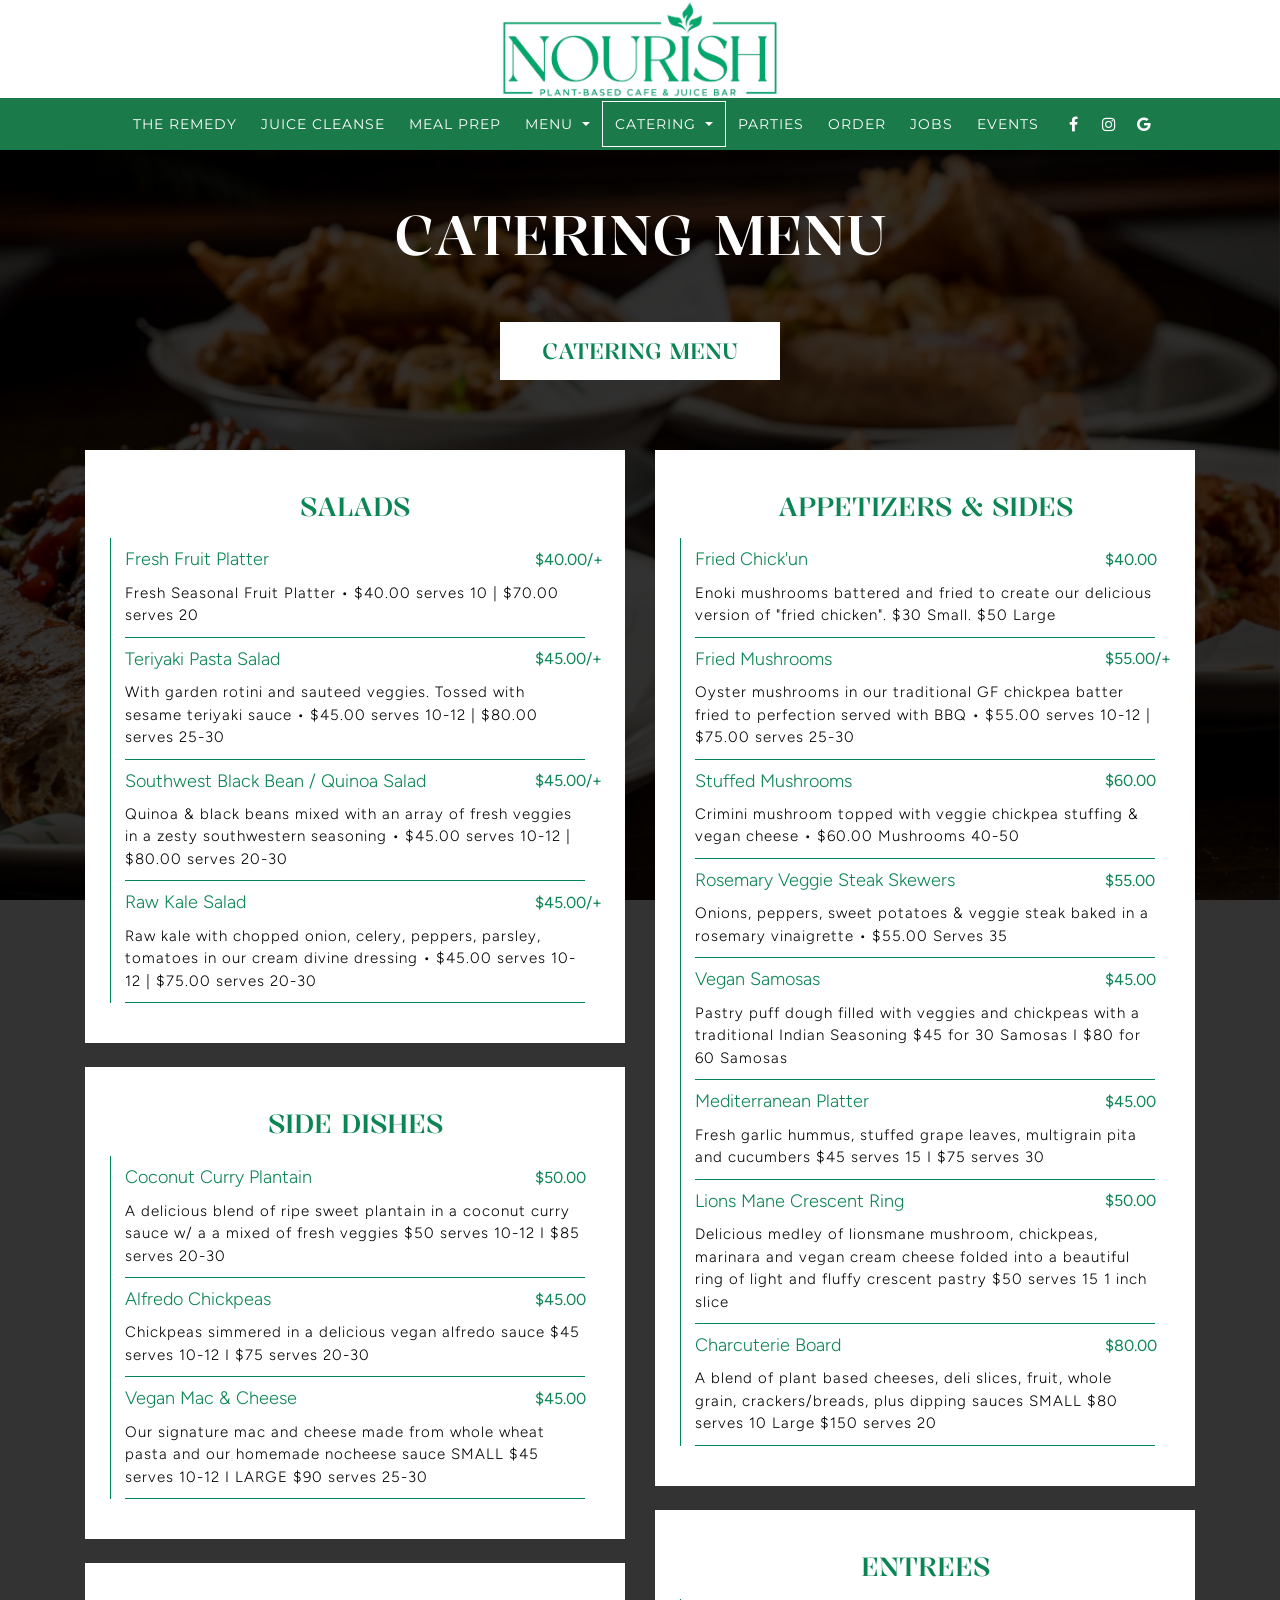
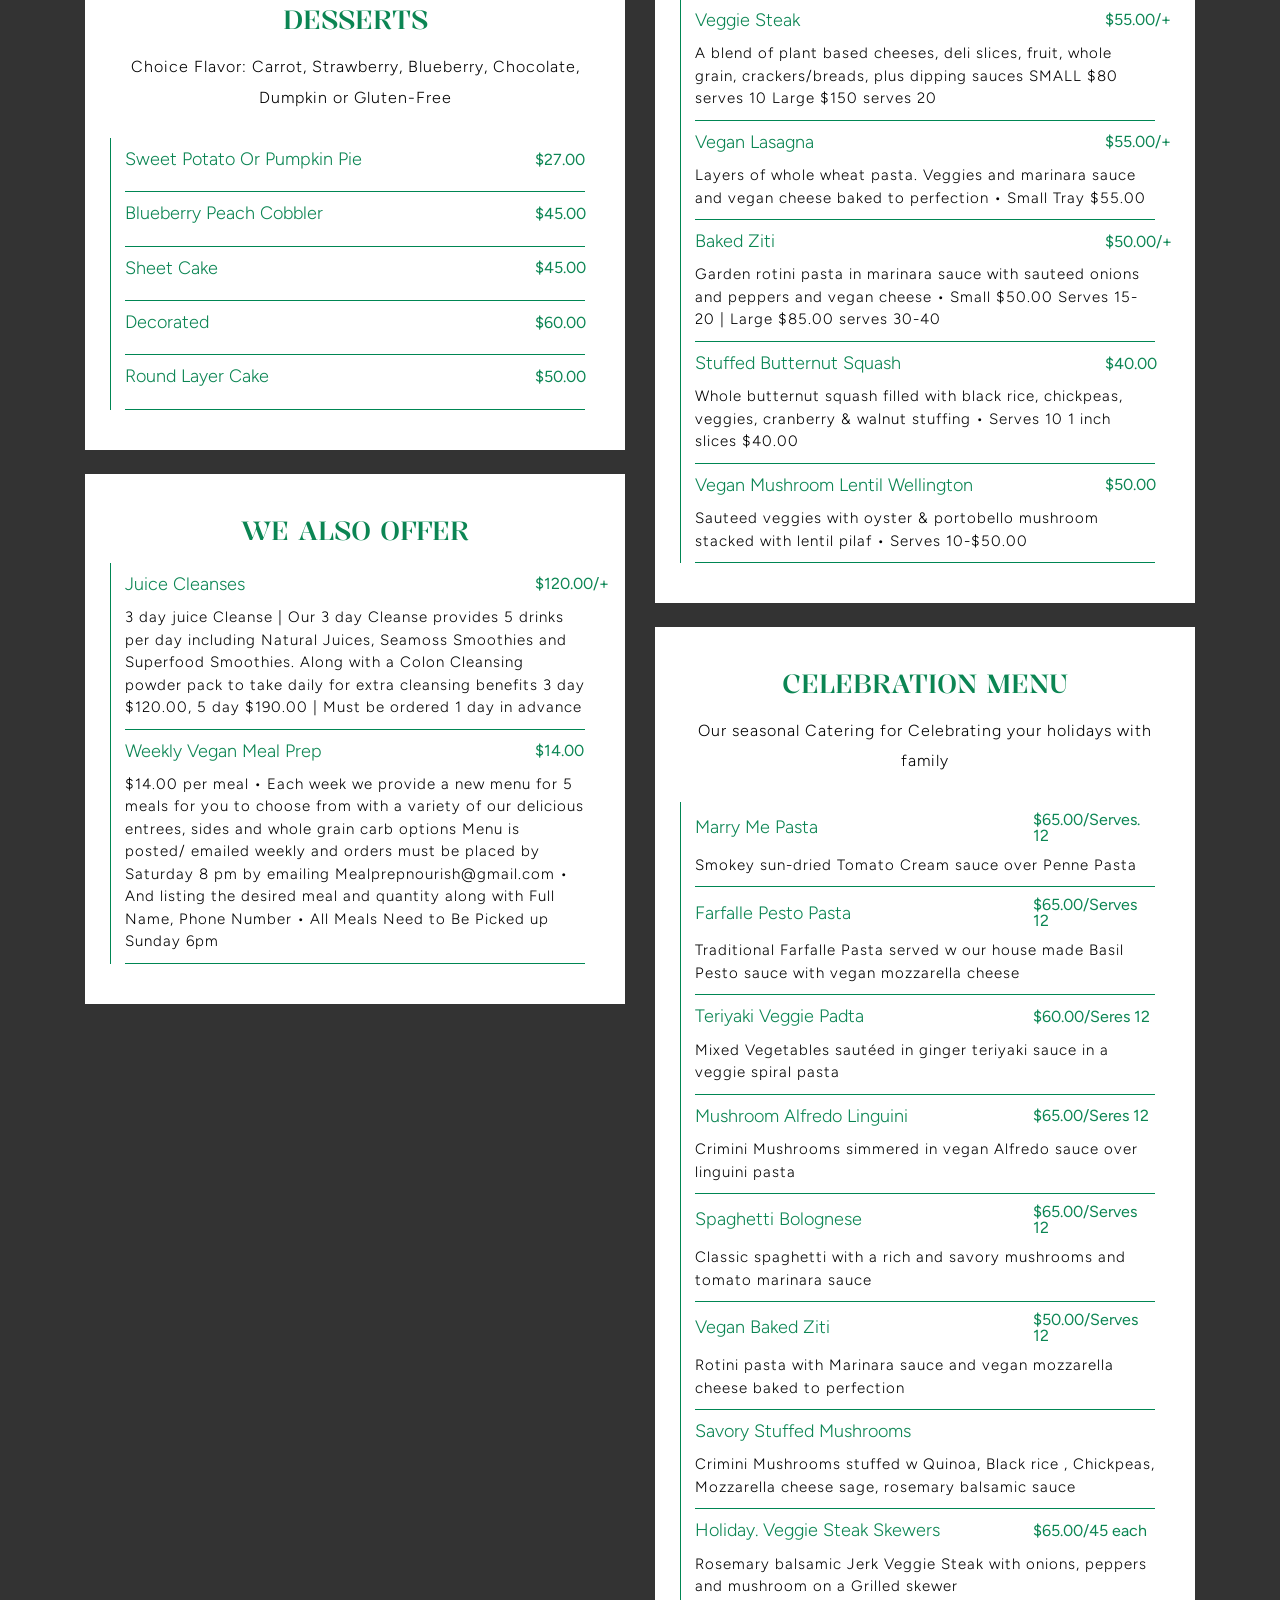
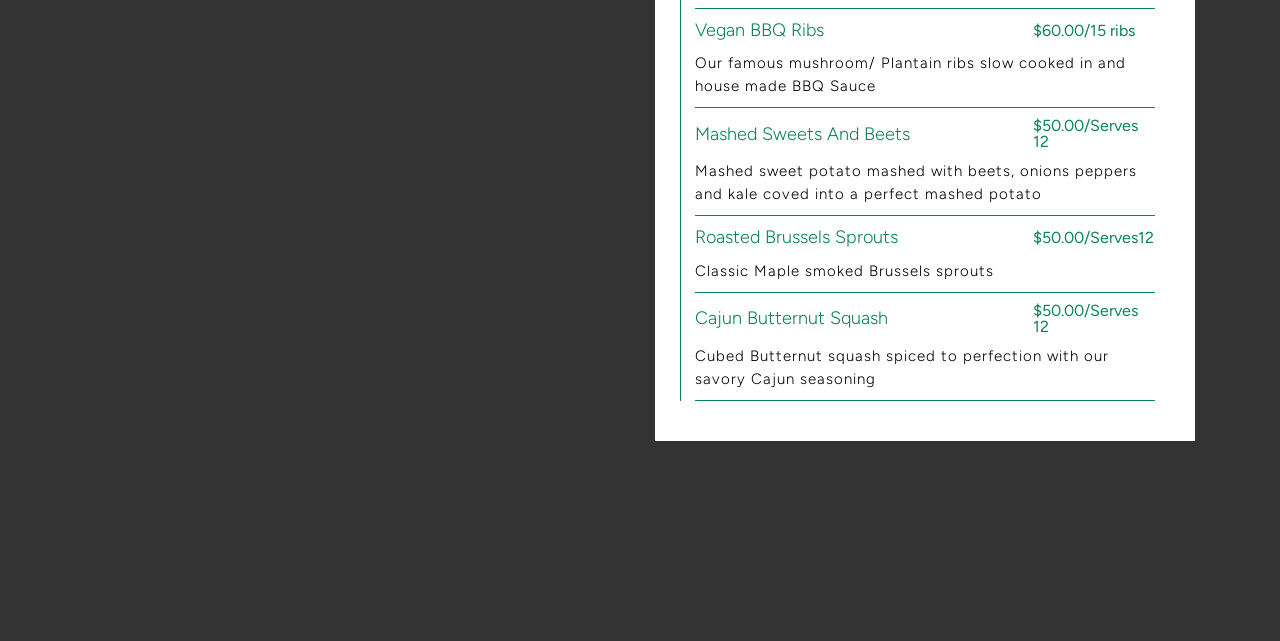
==== commit 5532423e: "Alt Tags Added Links Updated" ====
--- a/catering.html
+++ b/catering.html
@@ -29,7 +29,7 @@
 
 <body id="page-body">
   <div class="background-image">
-    <img src="/assets/images/cateringbg.jpg" class="img-fluid" alt="">
+    <img src="./assets/images/cateringbg.jpg" class="img-fluid" alt="Nourish Catering Bg">
   </div>
 
   <div id="site-header"></div>
@@ -450,8 +450,7 @@
 
   </div>
 </section>
-
-<div id="footer"></div>
+ 
 
 
 
--- a/assets/css/style.css
+++ b/assets/css/style.css
@@ -149,7 +149,10 @@
   border-bottom: 2px solid var(--white-color);
 }
 .nav-link:hover::before{
-  width: 100%;
+  width: 98%;
+}
+.nav-link.active::before {
+  width: 98%;
 }
 .dropdown-item {
   font-family: "Montserrat", sans-serif;
@@ -187,7 +190,8 @@
   letter-spacing: 1.4px; text-transform: uppercase;
   color: #fff; padding: 10px 18px; */
 }
-.dropdown-menu .dropdown-item:hover { background: rgba(255,255,255,0.12); color: #fff; }
+.dropdown-menu .dropdown-item:hover { background: rgba(255, 255, 255, 0.12);
+  color: #fff; }
 
 /* Hamburger */
 .navbar-toggler { border-color: rgba(255,255,255,0.5); }
@@ -1030,7 +1034,11 @@
 .orderBtn.btn-2:hover {
   border-color: var(--green-dark);
   background: var(--white);
-  color: var(--green-dark);
+  color: var(--green-dark) !important;
+}
+
+.dropdown-item.active, .dropdown-item:active { 
+  background-color: #ffffff38;
 }
 
 /* Juice Page End */
@@ -1227,9 +1235,13 @@
   border: unset;
   padding: 15px 40px;
   font-size: 22px;
+  border: 2px solid transparent;
 }
 .catering-btn:hover{
   border: 2px solid var(--white-color);
+}
+.catering-btn:hover {
+  animation: unset;
 }
 .catering-content{
   text-align: start;
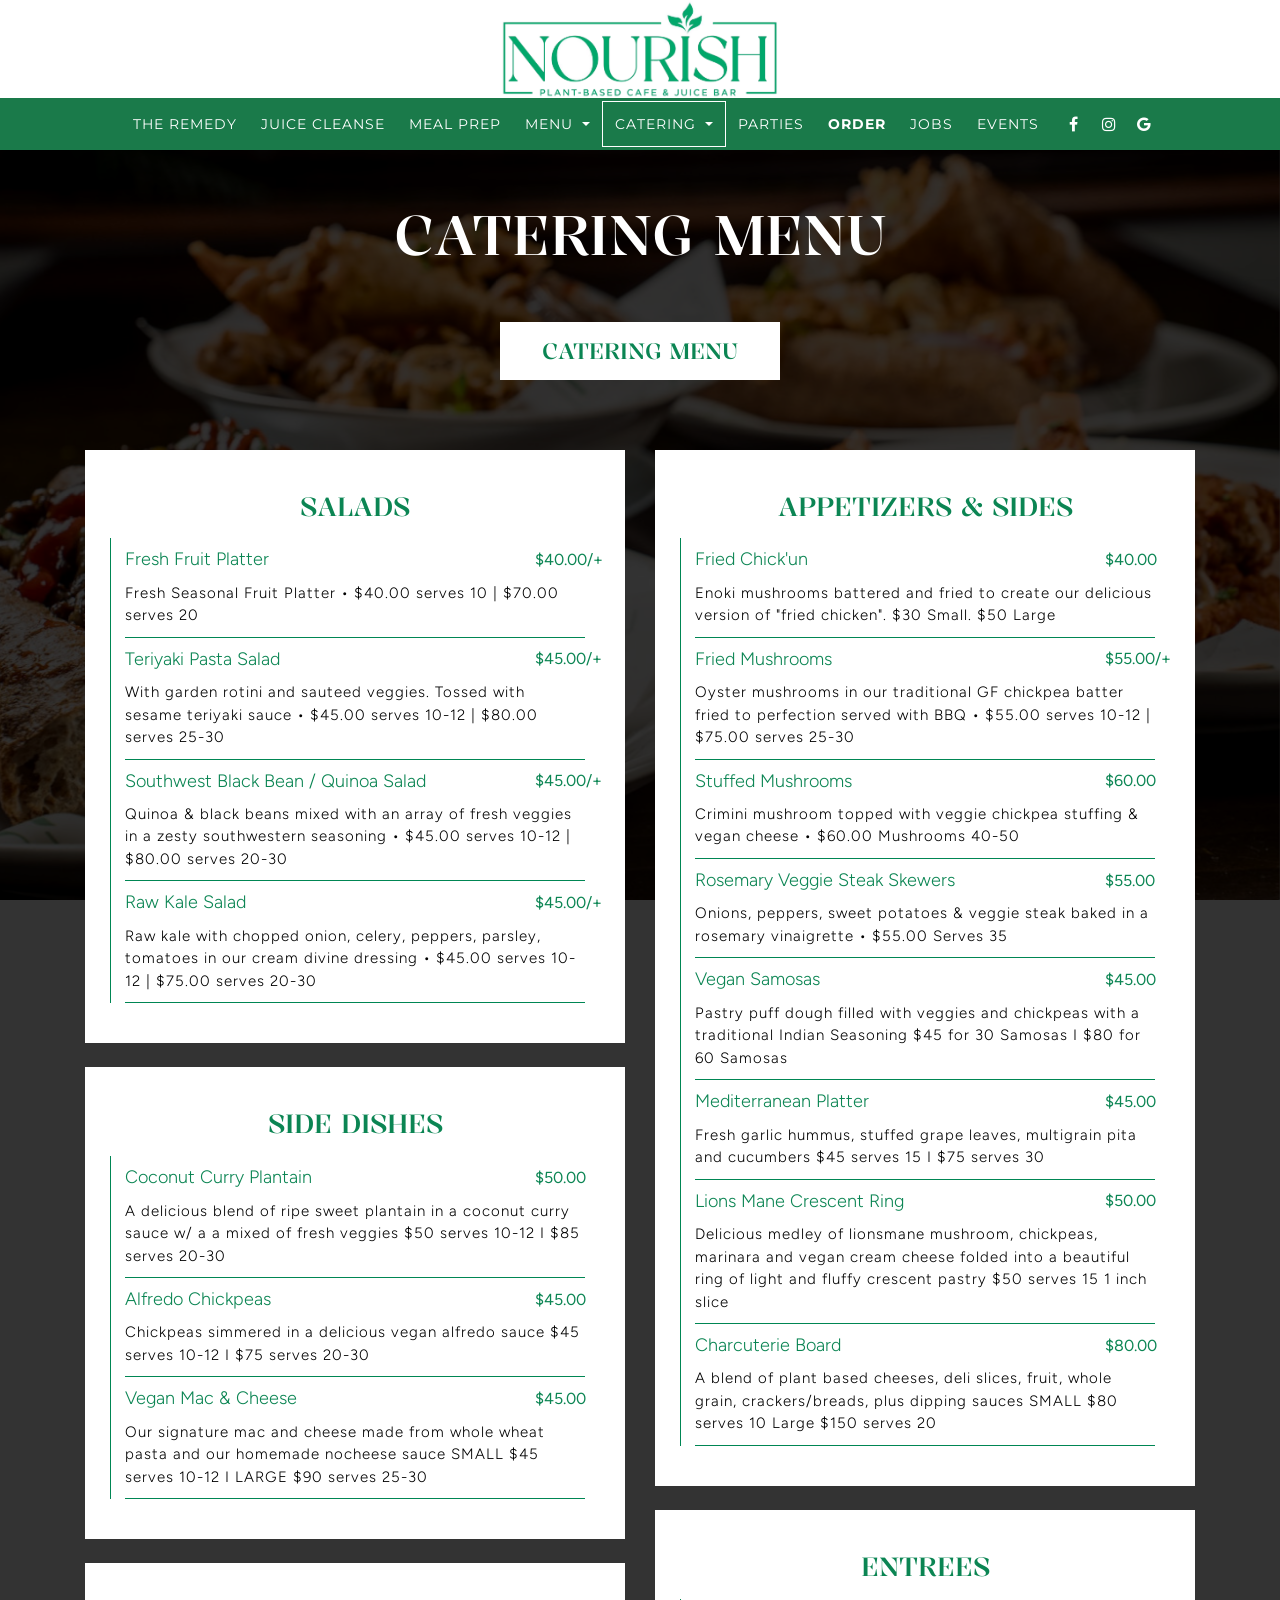
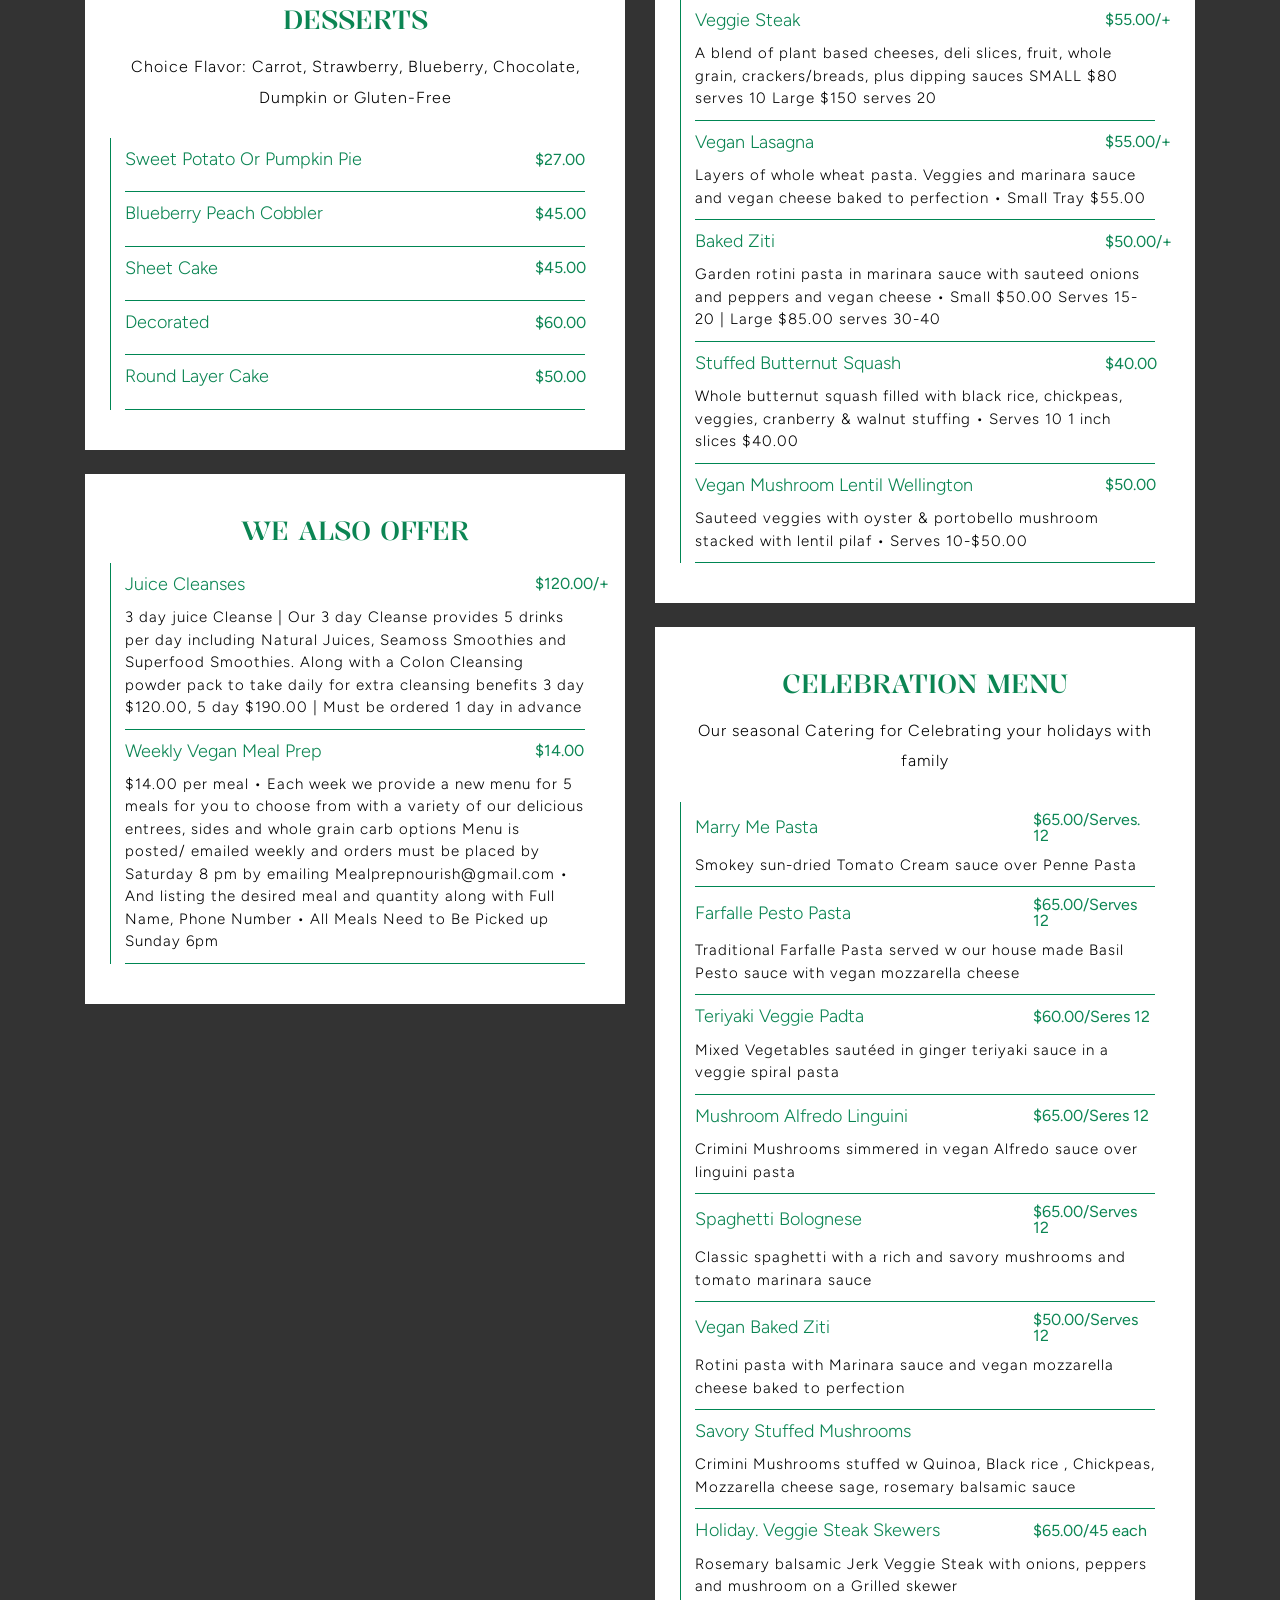
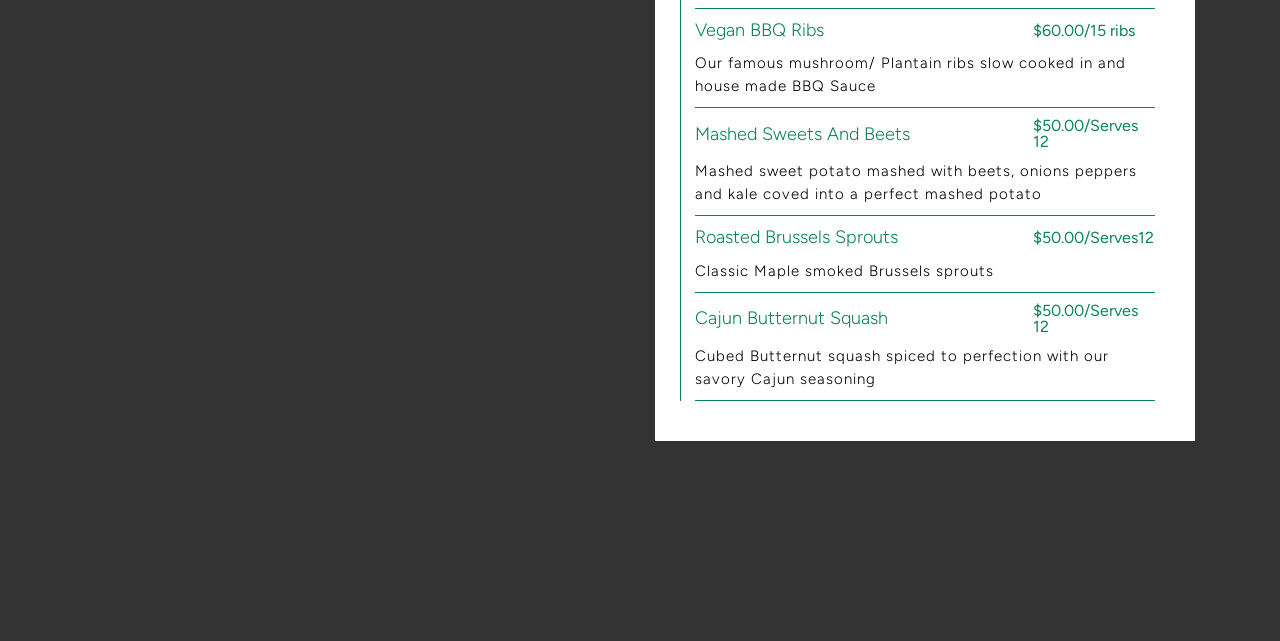
==== commit 41bb5b8b: "Update catering.html" ====
--- a/catering.html
+++ b/catering.html
@@ -7,7 +7,7 @@
 <meta http-equiv="Pragma" content="no-cache">
 <meta http-equiv="Expires" content="0">
 
-    <title>Luckys - Home</title>
+    <title>Nourish - Catering</title>
     <link rel="shortcut icon" type="image/jpg" href="assets/images/logo/fav-icon.jpg" />
     <!-- fonts -->
     <link rel="preconnect" href="https://fonts.googleapis.com">
@@ -467,4 +467,4 @@
     <!-- custome js -->
     <script src="assets/js/custome.js"></script>
 </body>
-</html>+</html>
--- a/assets/css/style.css
+++ b/assets/css/style.css
@@ -177,7 +177,9 @@
   transition: max-height 0.5s linear, visibility 0s linear 0s;
 }
 
-
+.nav-link.boldNav {
+  font-weight: 700 !important;
+}
 /* Dropdowns */
 .dropdown-menu {
   background: var(--green);
@@ -1189,6 +1191,15 @@
   gap: 10px; 
   border: 2px solid transparent;
 }
+
+.catering-para.two p{
+  line-height: 1.1;
+  font-size: 22px;
+}
+#mealsTitle {
+  scroll-margin-top: 120px; /* adjust to match your header height */
+}
+
 .remedy-btn:hover{
   border: 2px solid var(--white-color);
 }
@@ -1381,7 +1392,7 @@
   margin-bottom: 20px;
 }
 .food-double-text{
-  margin: 40px auto 50px;
+  margin: 40px auto 0px;
 }
 .food-heading{
   text-transform: none;
@@ -1423,4 +1434,27 @@
   line-height: 1.5;
 }
 
+.menuButton.remedy-double-text {
+  display: flex;
+  gap: 30px;
+  width: 100%;
+  flex-direction: row;
+  flex-wrap: nowrap;
+}
+.menuButton .nav-pills{
+  display: flex;
+  gap: 30px;
+  width: 100%;
+  flex-direction: row;
+  flex-wrap: nowrap;
+}
+.menuButton .nav-pills .one{ 
+  text-align: right;
+  flex-basis: 50%;
+}
+.menuButton .nav-pills .two{ 
+  text-align: left;
+  flex-basis: 50%;
+}
+
 /* Parties Page End */
--- a/assets/css/resp.css
+++ b/assets/css/resp.css
@@ -330,12 +330,21 @@
 
           @media (max-width:767px)
           {
-
+            .meal-text {
+              margin-bottom: 50px;
+          }
             .juice-content p {
               font-size: 13px;
             }
             .header-main-section {
               padding: 150px 0 100px;
+            }
+            .catering-para.two p {
+              font-size: 18px;
+            }
+
+            #mealsTitle {
+              scroll-margin-top: 80px; /* adjust to match your header height */
             }
 
 .logo-wrap {
@@ -678,6 +687,13 @@
 .header-main-section h1 {
   margin-bottom: 40px;
 }
+.menuButton .nav-pills .two, .menuButton .nav-pills .one {
+  text-align: center;
+  flex-basis: 100%;
+}
+.menuButton .nav-pills {
+  flex-wrap: wrap;
+}
           }
           
           @media (max-width:375px)
